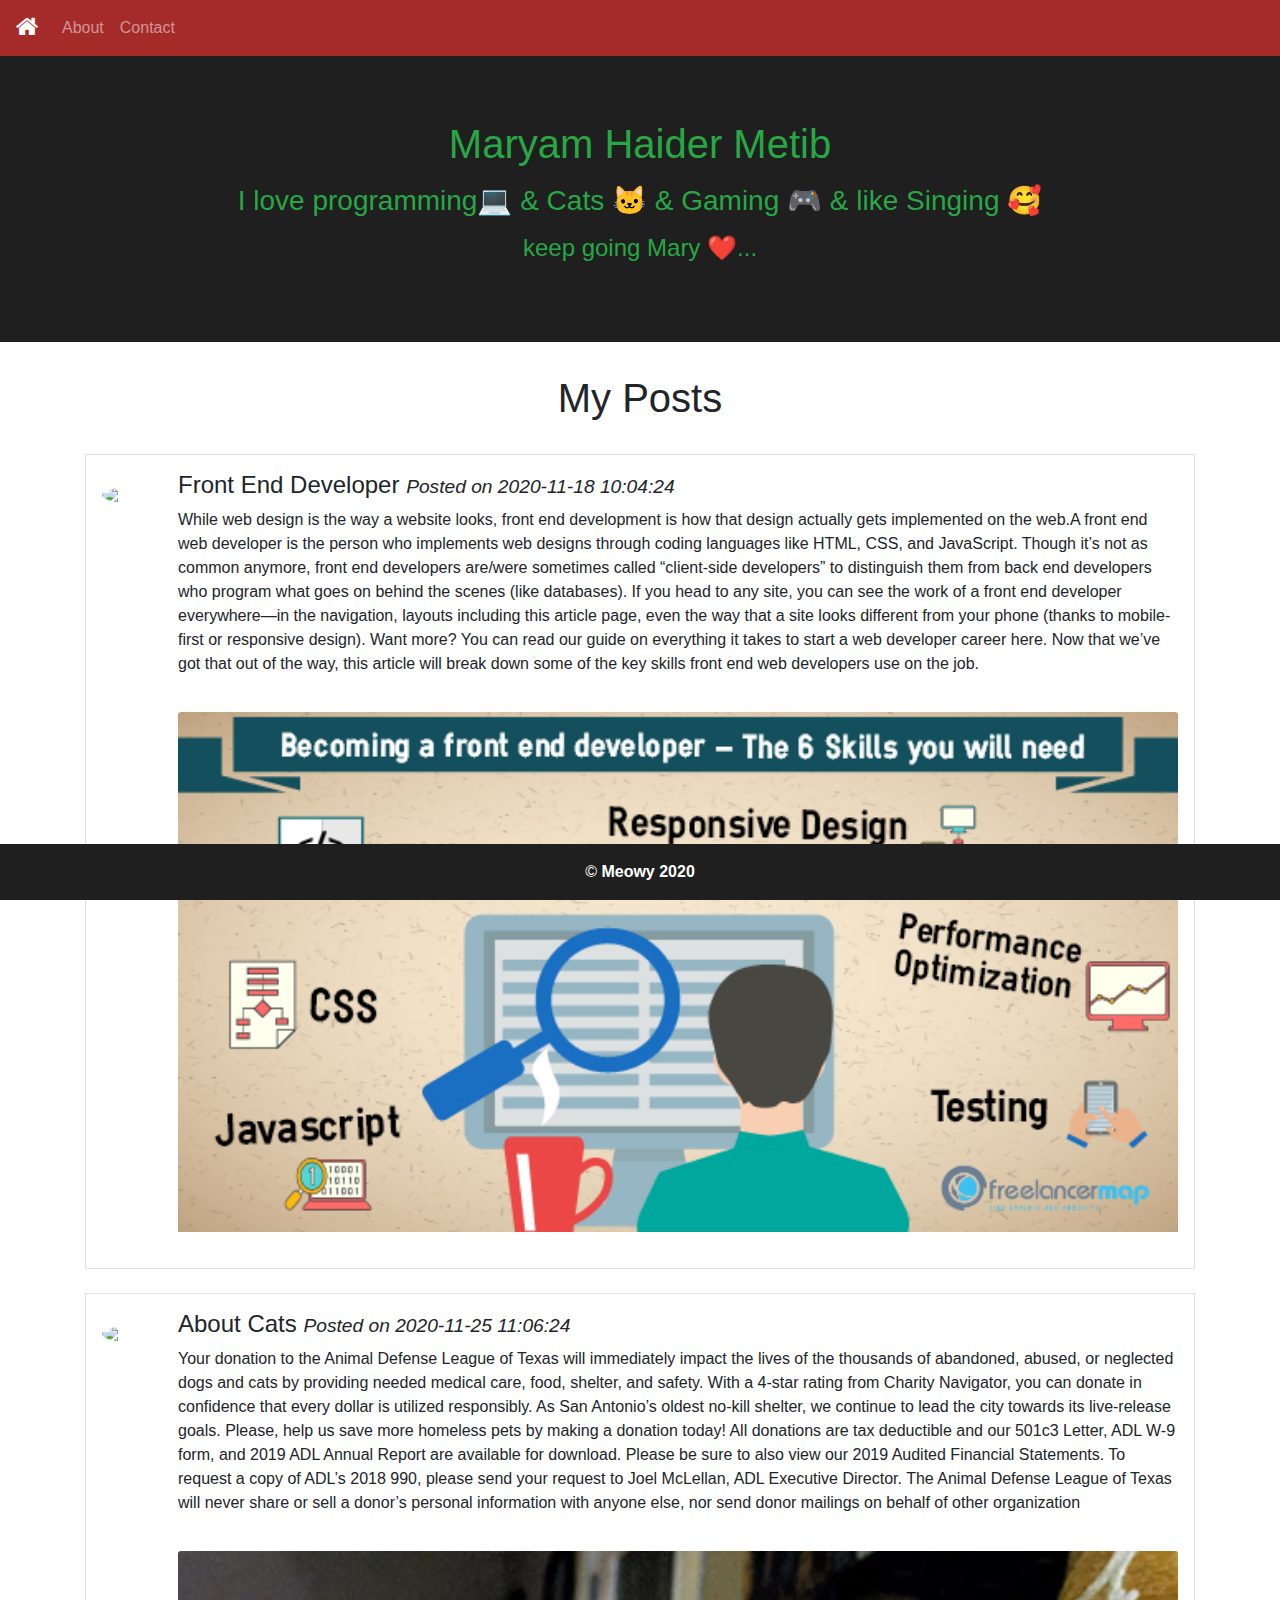
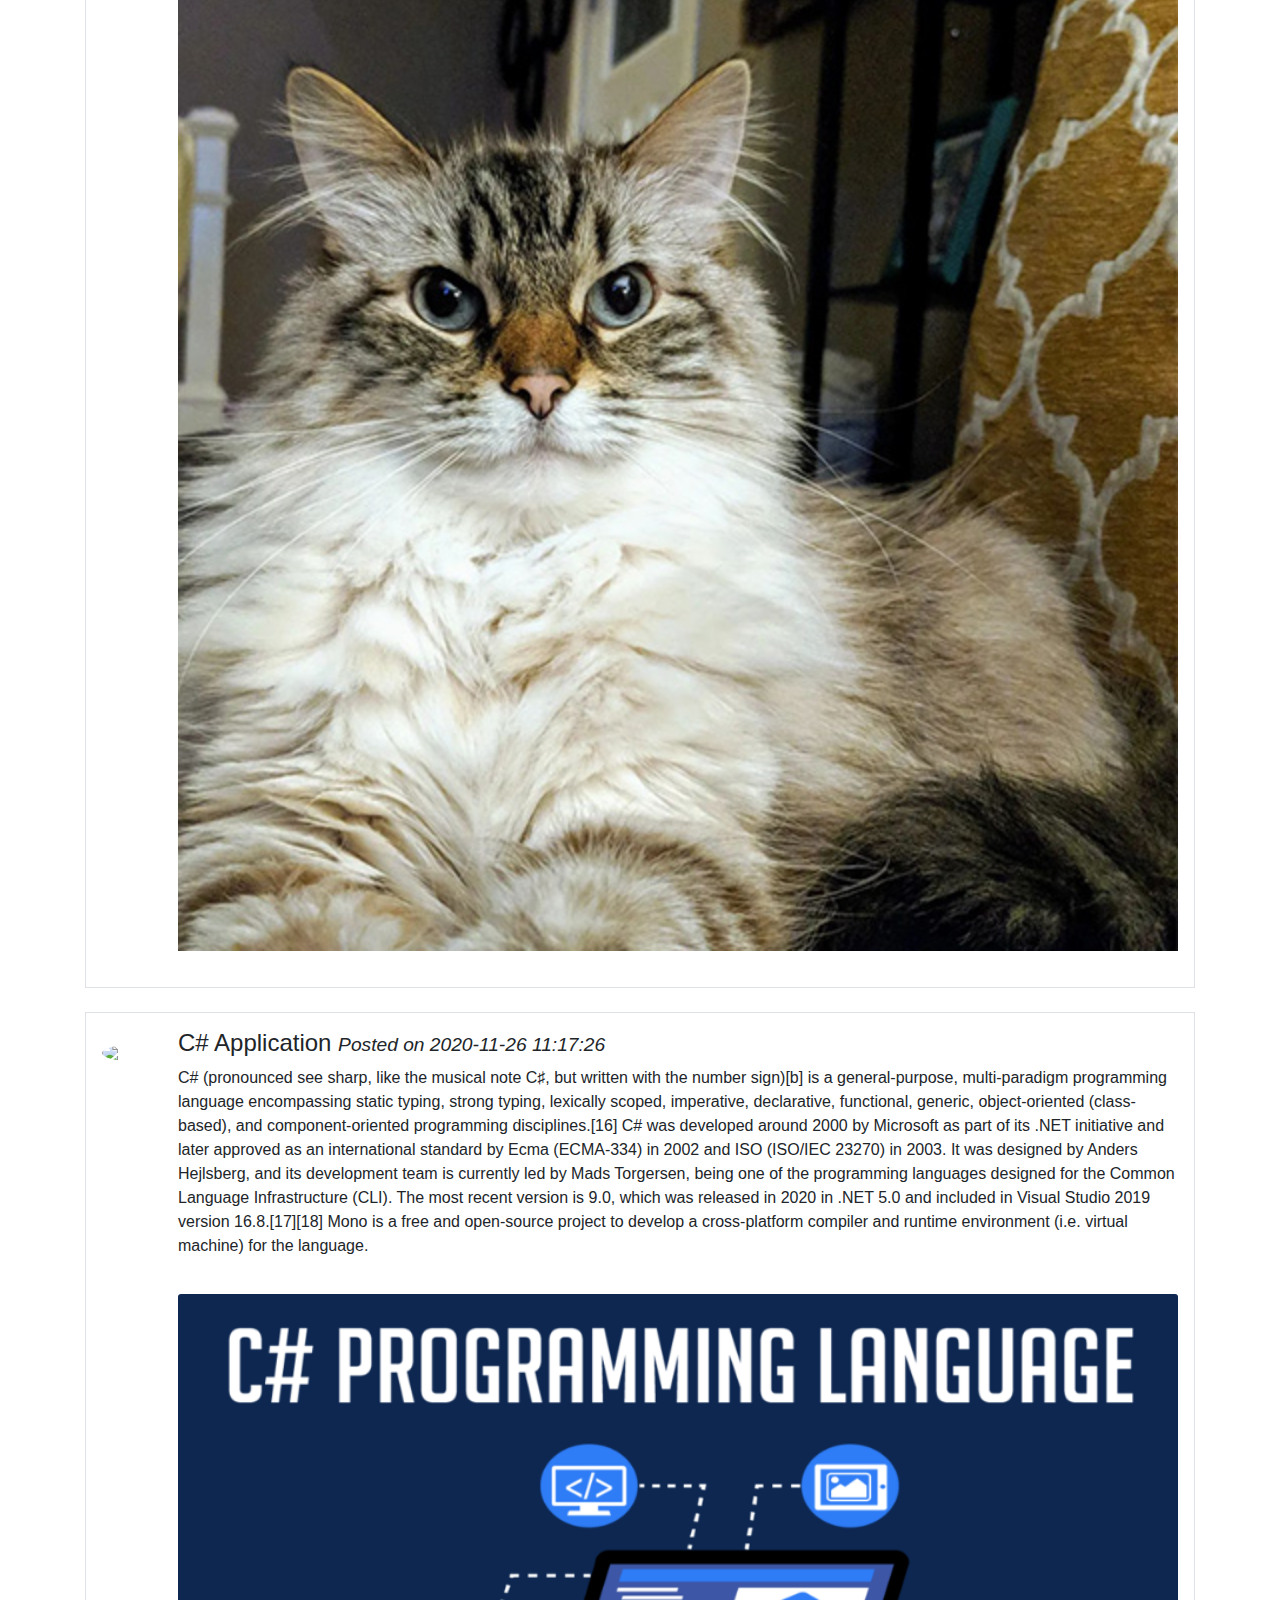
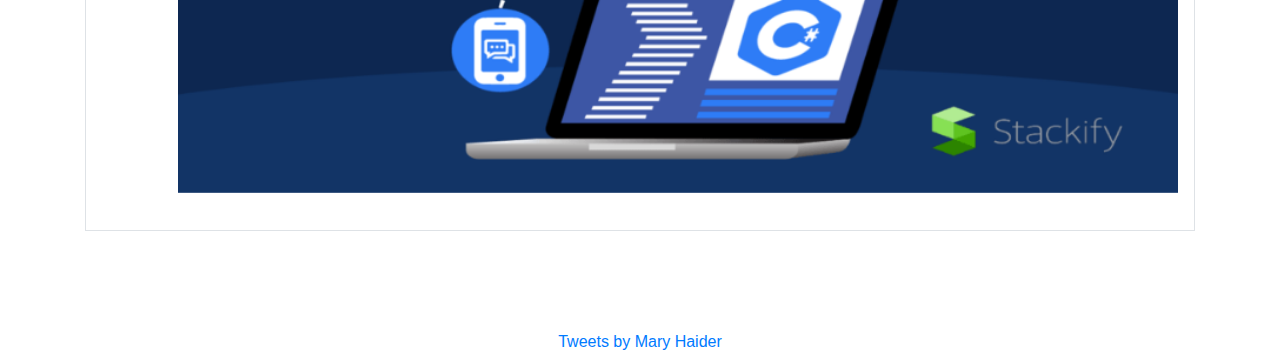
==== index.html @ 6b50a97c "change design for all pages." ====
<!DOCTYPE html>
<html lang="en">
<head>
  <style>
    footer{
      left: 0;
      bottom: 0;
      width: 100%;
      background-color: #1f1f1f;
      color: white;
      text-align: center;
      position: fixed;
    }

    .marginbottom{
      margin-bottom: 75px ;
    }
  </style>

<meta charset="utf-8">
<meta name="viewport" content="width=device-width, initial-scale=1">
<link rel="stylesheet" href="https://maxcdn.bootstrapcdn.com/bootstrap/4.5.2/css/bootstrap.min.css">
<link rel="stylesheet" href="https://cdnjs.cloudflare.com/ajax/libs/font-awesome/4.7.0/css/font-awesome.min.css">
<link rel="stylesheet" href="assets/css/style.css">
<script src="https://ajax.googleapis.com/ajax/libs/jquery/3.5.1/jquery.min.js"></script>
<script src="https://cdnjs.cloudflare.com/ajax/libs/popper.js/1.16.0/umd/popper.min.js"></script>
<script src="https://maxcdn.bootstrapcdn.com/bootstrap/4.5.2/js/bootstrap.min.js"></script>
    
</head>
<body>  
  <nav style="background:brown;" class="navbar navbar-expand-sm navbar-dark sticky-top">
    <a class="navbar-brand" href="index.html"><i class="fa fa-home" style="font-size:24px"></i></a>
    <button class="navbar-toggler" type="button" data-toggle="collapse" data-target="#collapsibleNavbar">
      <span class="navbar-toggler-icon"></span>
    </button>
    <div class="collapse navbar-collapse" id="collapsibleNavbar">
      <ul class="navbar-nav">
        <li class="nav-item">
          <a class="nav-link" href="about.html">About</a>
        </li>
        <li class="nav-item">
          <a class="nav-link" href="contact.html">Contact</a>
        </li>
      </ul>
    </div>
  </nav>
  
  <div class="jumbotron text-center jumbotron-fluid" style="background:#1f1f1f;margin-top: 0px;"  >
      <div class=" text-success">
      <div class="container">
        <h1>Maryam Haider Metib</h1>
        <p><h3>I love programming💻 & Cats 🐱 & Gaming 🎮 & like Singing 🥰</h3></p>
        <p><h4>keep going Mary ❤...</h4></p>
      </div>
    </div>
  </div>

  <h1 class="text-center">My Posts</h1><br>

  <div class="container marginbottom">
    <div class="media border p-3">
      <img src="https://www.w3schools.com/bootstrap4/img_avatar6.png" class="mr-3 mt-3 rounded-circle" style="width:60px;">
      <div class="media-body">
          <h4>Front End Developer <small><i>Posted on 2020-11-18 10:04:24</i></small></h4>
          <p>While web design is the way a website looks, front end development is how that design actually gets implemented on the web.A front end web developer is the person who implements web designs through coding languages like HTML, CSS, and JavaScript. Though it’s not as common anymore, front end developers are/were sometimes called “client-side developers” to distinguish them from back end developers who program what goes on behind the scenes (like databases). If you head to any site, you can see the work of a front end developer everywhere—in the navigation, layouts including this article page, even the way that a site looks different from your phone (thanks to mobile-first or responsive design). Want more? You can read our guide on everything it takes to start a web developer career here.

            Now that we’ve got that out of the way, this article will break down some of the key skills front end web developers use on the job. </p> 
          <img class="card-img-top" src="2.jpg" alt="Card image" style="width:100%">
      </div>
    </div>
    <br>
    <div class="media border p-3">
      <img src="https://www.w3schools.com/bootstrap4/img_avatar6.png" class="mr-3 mt-3 rounded-circle" style="width:60px;">
      <div class="media-body">
          <h4>About Cats <small><i>Posted on 2020-11-25 11:06:24</i></small></h4>
          <p>Your donation to the Animal Defense League of Texas will immediately impact the lives of the thousands of abandoned, abused, or neglected dogs and cats by providing needed medical care, food, shelter, and safety. With a 4-star rating from Charity Navigator, you can donate in confidence that every dollar is utilized responsibly. As San Antonio’s oldest no-kill shelter, we continue to lead the city towards its live-release goals. Please, help us save more homeless pets by making a donation today!

            All donations are tax deductible and our 501c3 Letter, ADL W-9 form, and 2019 ADL Annual Report are available for download. Please be sure to also view our 2019 Audited Financial Statements. To request a copy of ADL’s 2018 990, please send your request to Joel McLellan, ADL Executive Director.
            
            The Animal Defense League of Texas will never share or sell a donor’s personal information with anyone else, nor send donor mailings on behalf of other organization</p> 
          <img class="card-img-top" src="1.jpg" alt="Card image" style="width:100%">
      </div>
    </div>
    <br>
    <div class="media border p-3">
      <img src="https://www.w3schools.com/bootstrap4/img_avatar6.png" class="mr-3 mt-3 rounded-circle" style="width:60px;">
      <div class="media-body">
          <h4>C# Application <small><i>Posted on 2020-11-26 11:17:26</i></small></h4>
          <p>C# (pronounced see sharp, like the musical note C♯, but written with the number sign)[b] is a general-purpose, multi-paradigm programming language encompassing static typing, strong typing, lexically scoped, imperative, declarative, functional, generic, object-oriented (class-based), and component-oriented programming disciplines.[16]

            C# was developed around 2000 by Microsoft as part of its .NET initiative and later approved as an international standard by Ecma (ECMA-334) in 2002 and ISO (ISO/IEC 23270) in 2003. It was designed by Anders Hejlsberg, and its development team is currently led by Mads Torgersen, being one of the programming languages designed for the Common Language Infrastructure (CLI). The most recent version is 9.0, which was released in 2020 in .NET 5.0 and included in Visual Studio 2019 version 16.8.[17][18]
            
            Mono is a free and open-source project to develop a cross-platform compiler and runtime environment (i.e. virtual machine) for the language.</p> 
          <img class="card-img-top" src="4.jpg" alt="Card image" style="width:100%">
      </div>
    </div>
    <br>
  </div>


  <div class="container text-center">
    <a class="twitter-timeline" data-width="500" href="https://twitter.com/Maryam Haider Metib?ref_src=twsrc%5Etfw">Tweets by Mary Haider</a>
     <script async src="https://platform.twitter.com/widgets.js" charset="utf-8"></script>
  </div>





  <footer class="footer mt-auto py-3">
    <div class="container">
      <span>&copy; <b>Meowy 2020</b></span>
    </div>
  </footer>
</body>
</html>
---- assets/css/style.css ----
footer{
  left: 0;
  bottom: 0;
  width: 100%;
  background-color: #1f1f1f;
  color: white;
  text-align: center;
  position: fixed;
}

img{
  margin-top:20px;
  margin-bottom: 20px;
}

.footer-height{
  padding-bottom: 3rem;
}

.about{
  margin-top:20px;
}
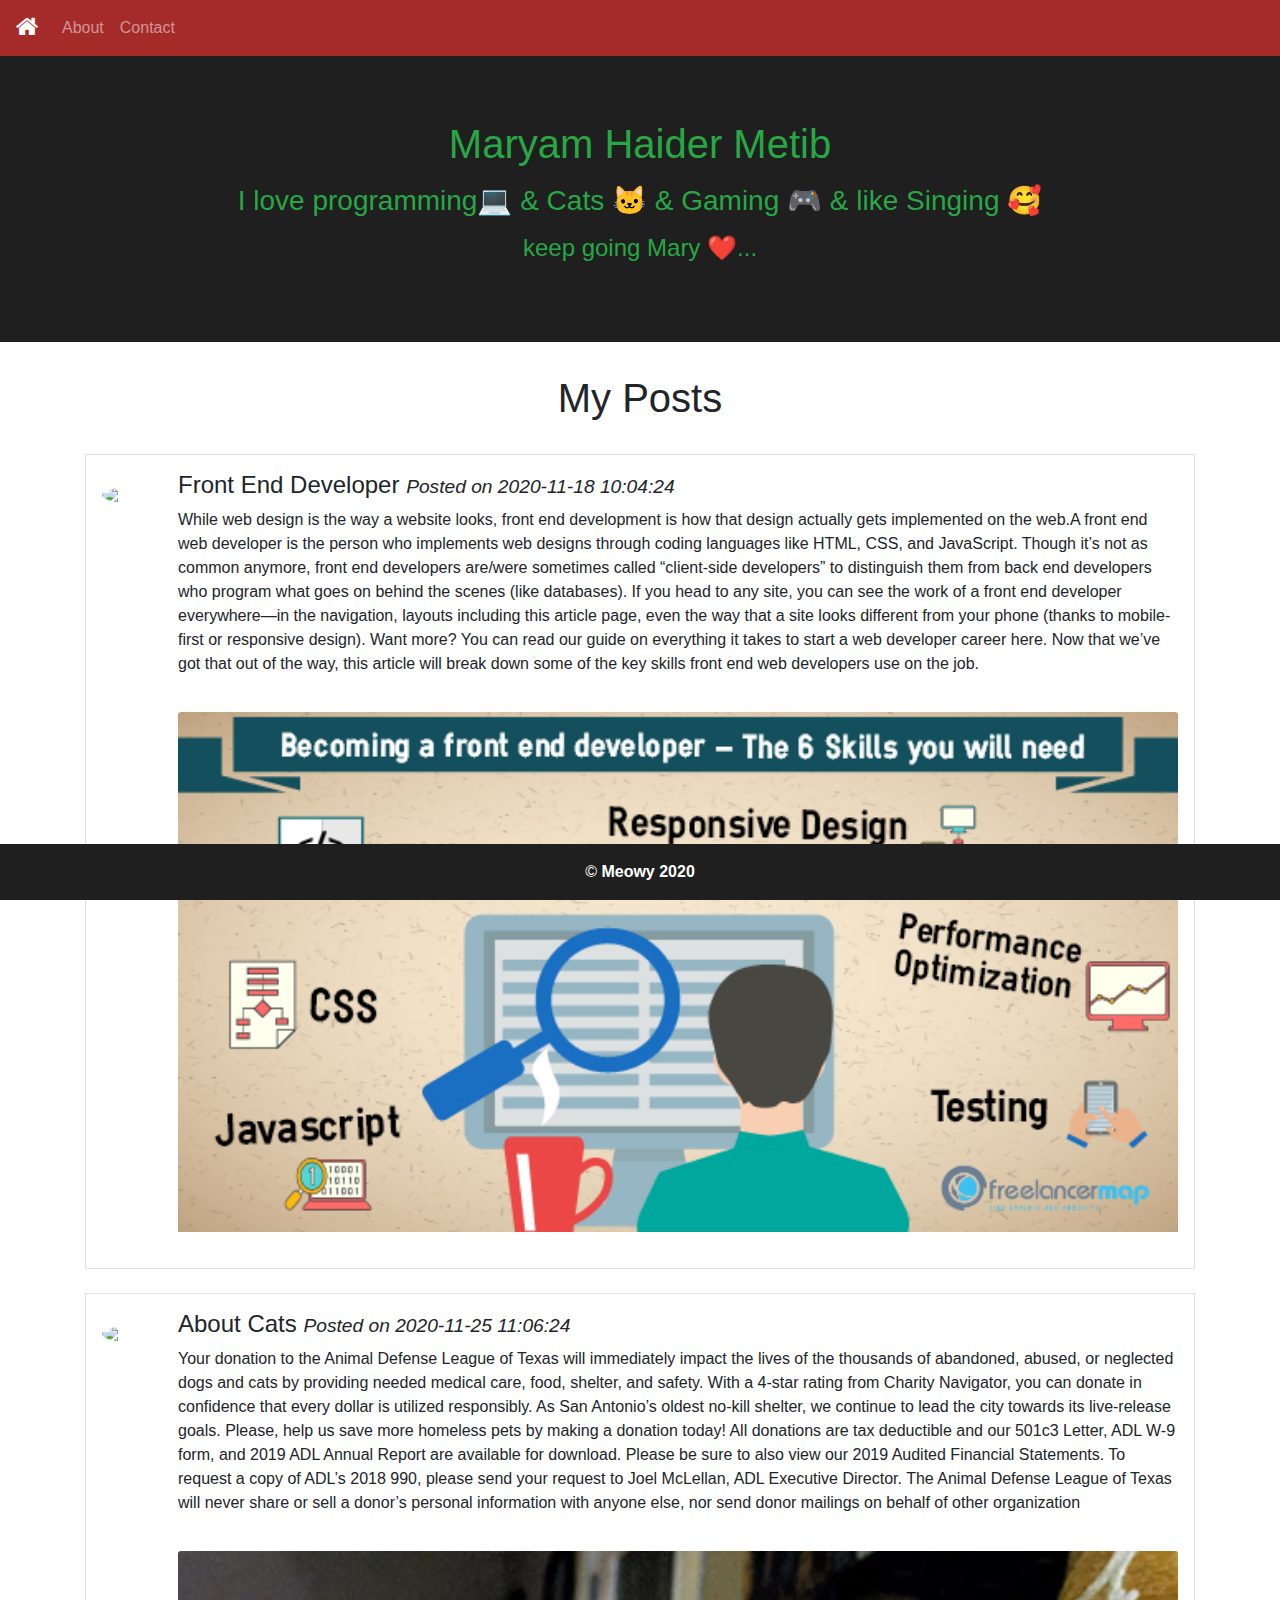
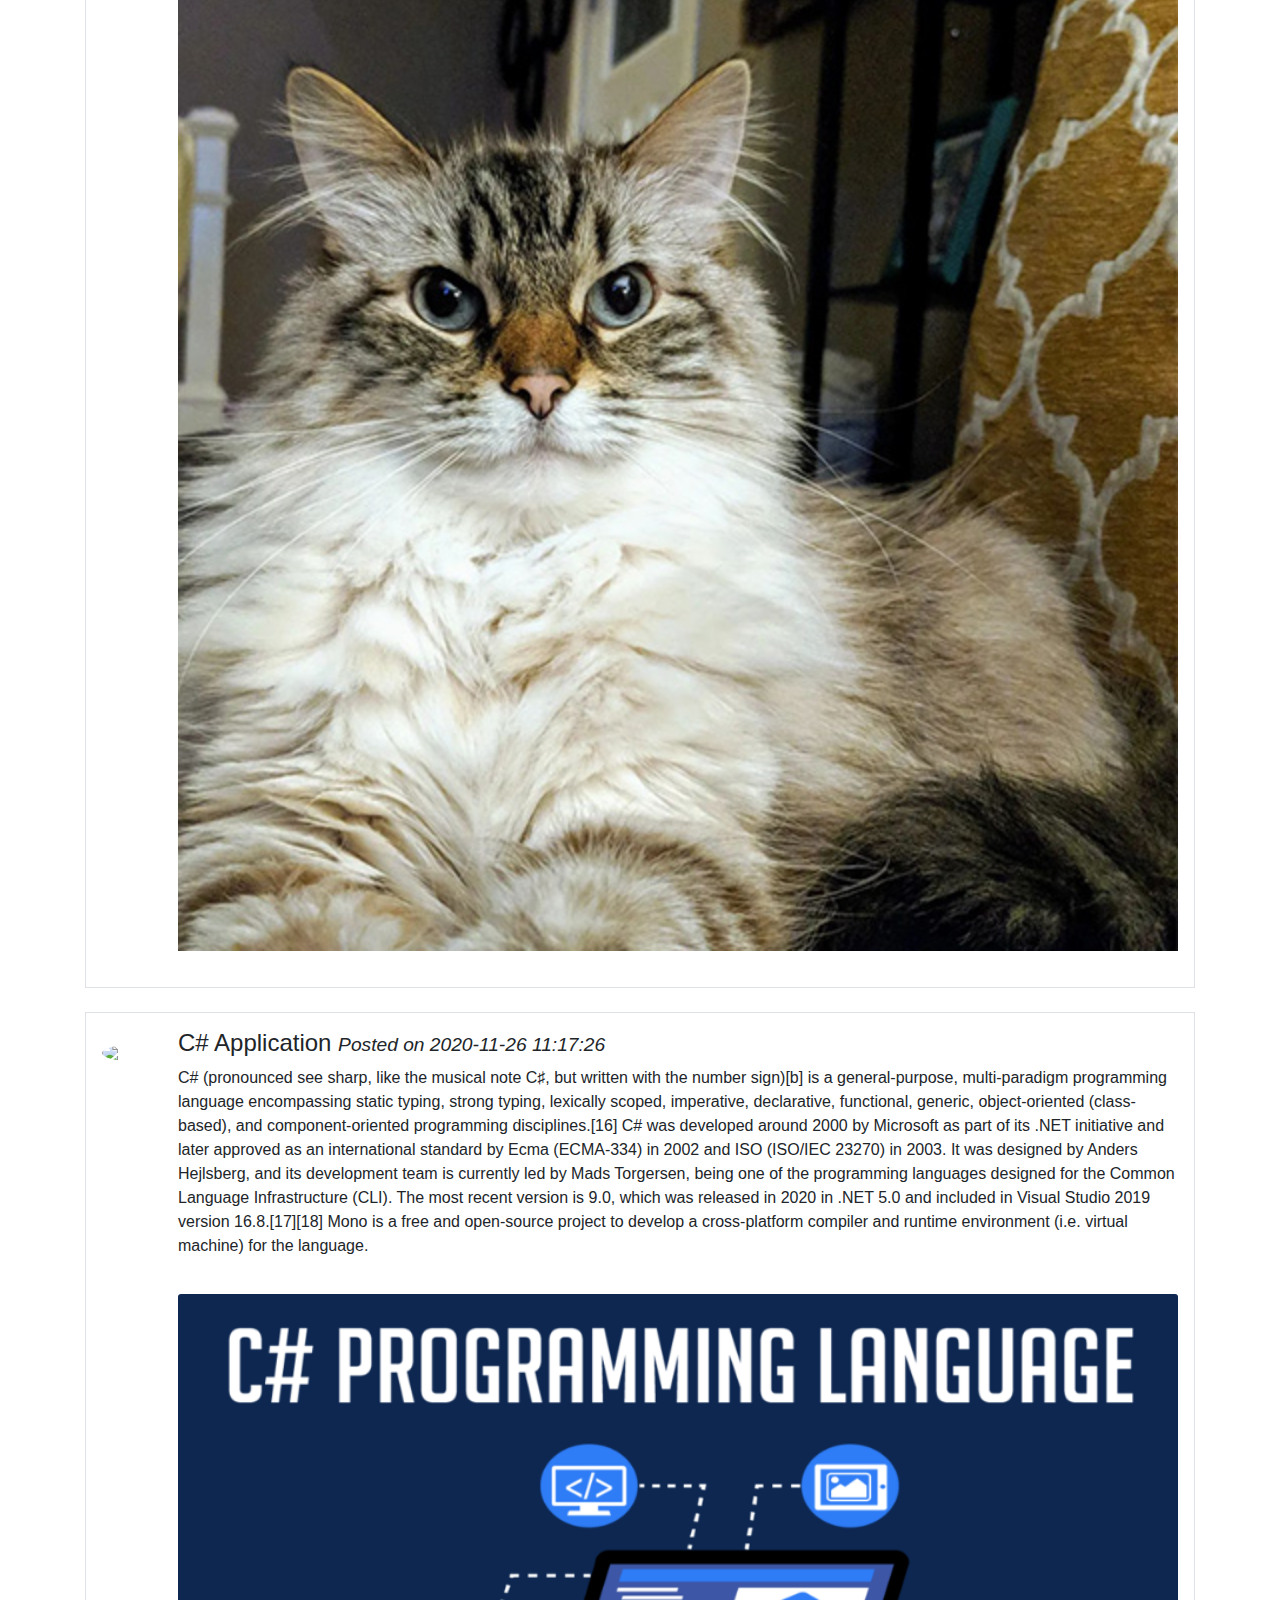
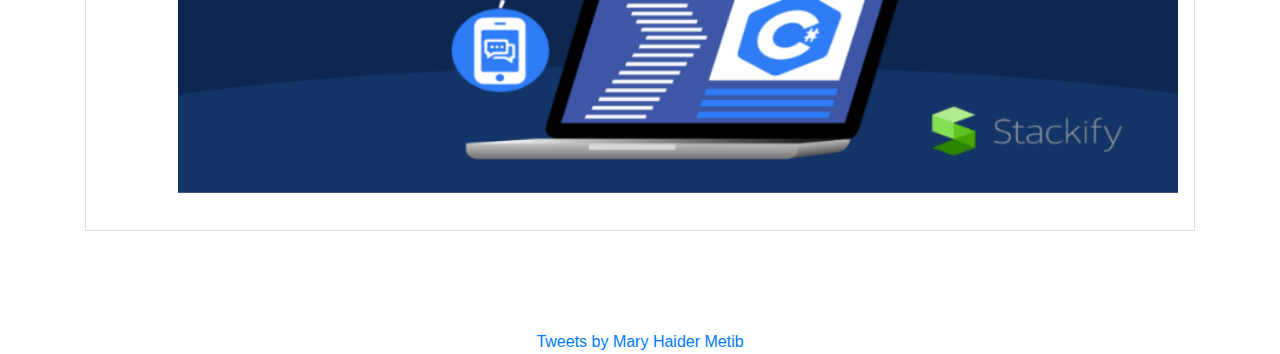
==== commit 761c2ddd: "contact chang" ====
--- a/index.html
+++ b/index.html
@@ -99,7 +99,7 @@
 
 
   <div class="container text-center">
-    <a class="twitter-timeline" data-width="500" href="https://twitter.com/Maryam Haider Metib?ref_src=twsrc%5Etfw">Tweets by Mary Haider</a>
+    <a class="twitter-timeline" href="https://twitter.com/HaiderMetib?ref_src=twsrc%5Etfw">Tweets by Mary Haider Metib</a> <script async src="https://platform.twitter.com/widgets.js" charset="utf-8"></script>
      <script async src="https://platform.twitter.com/widgets.js" charset="utf-8"></script>
   </div>
 
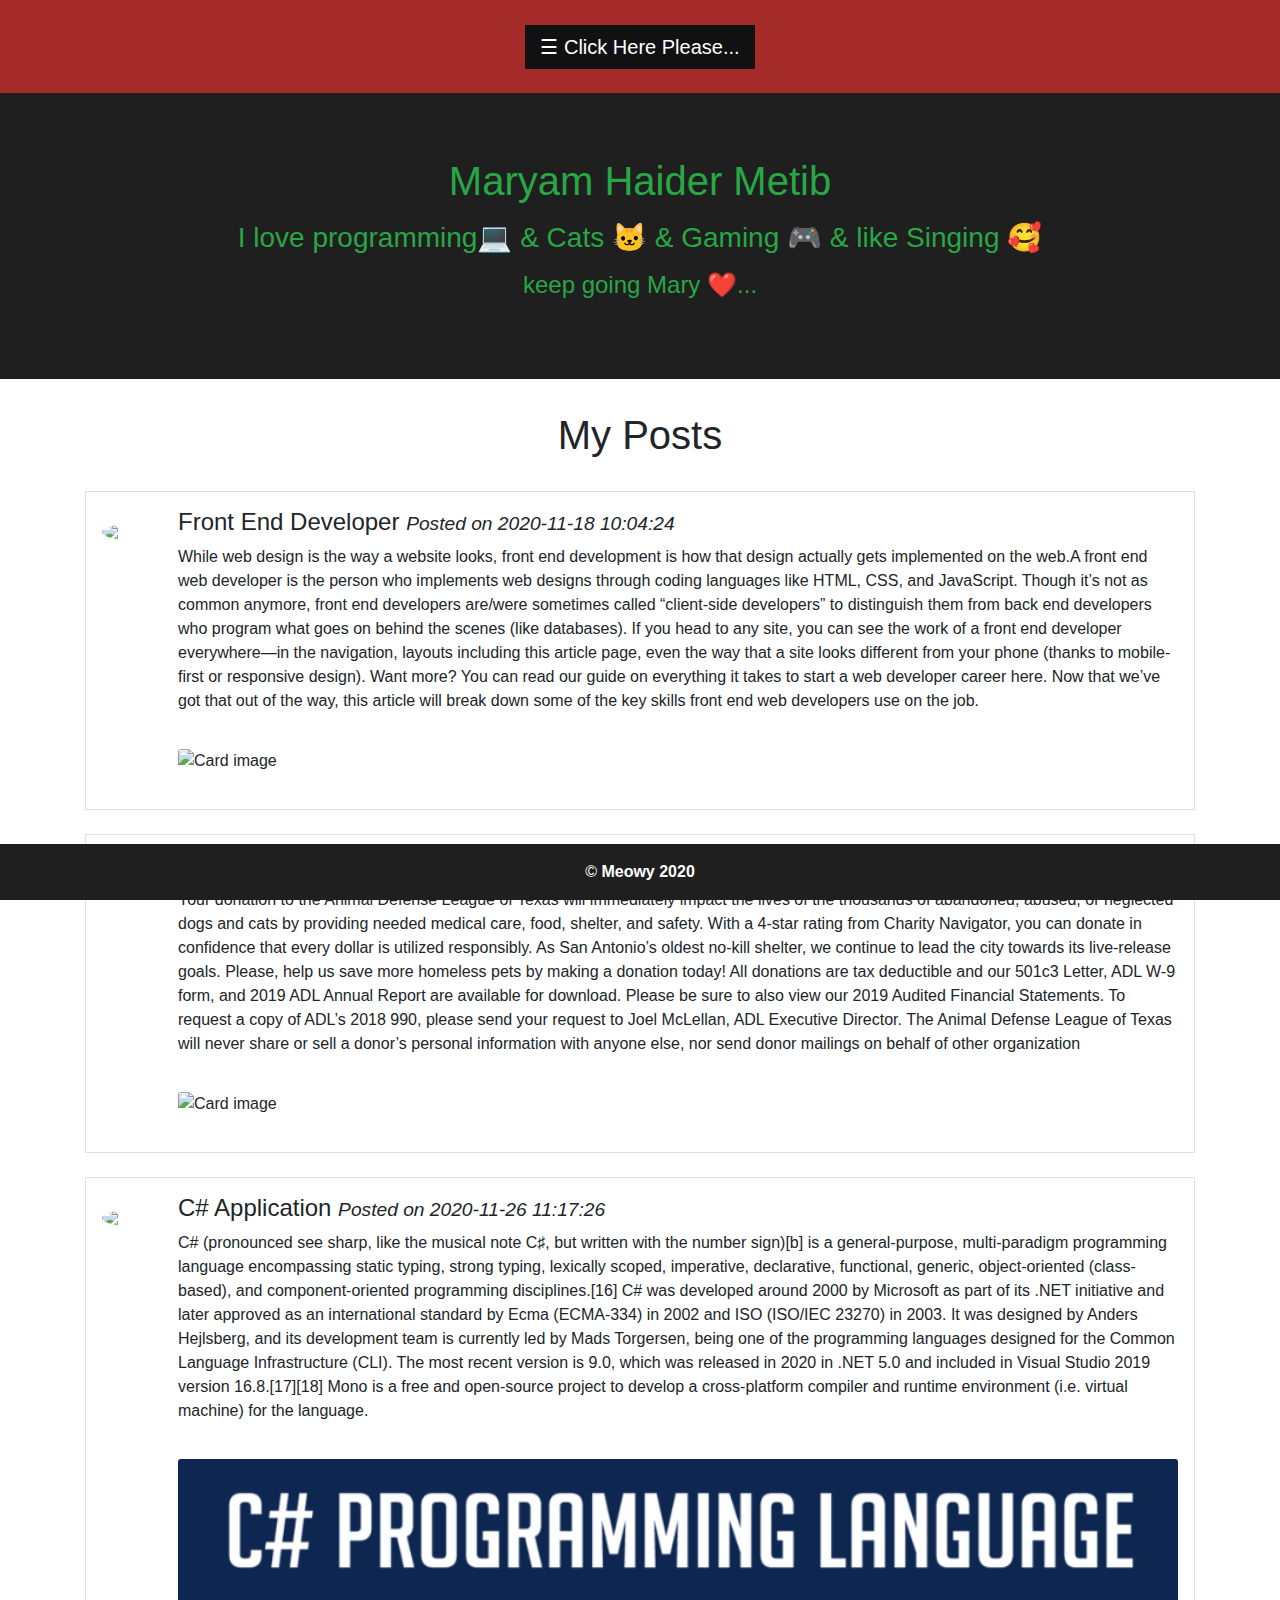
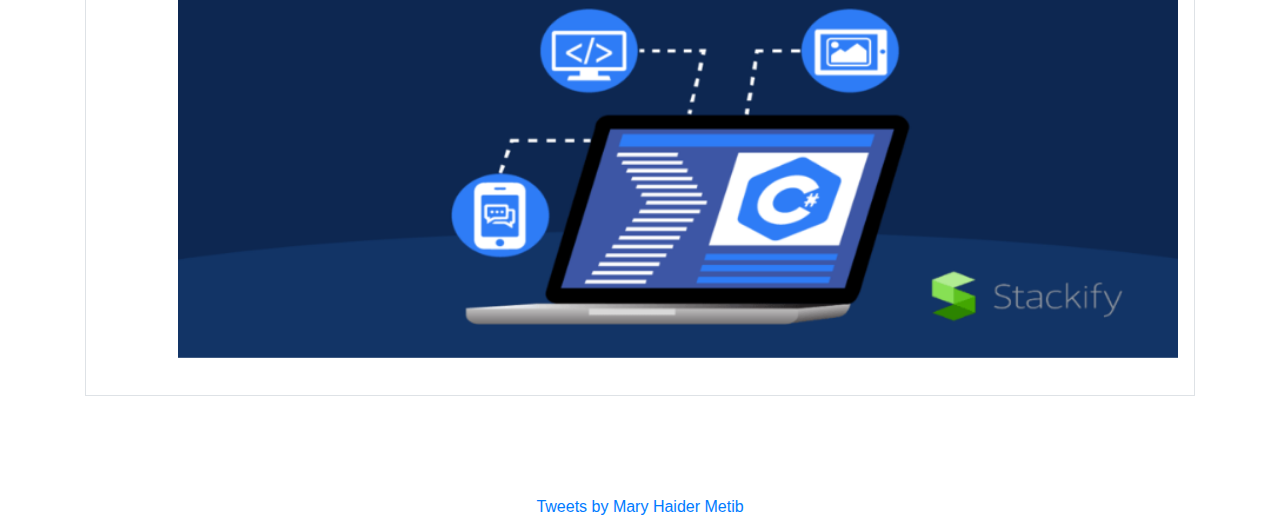
==== commit 683c836b: "change name of home page" ====
--- a/index.html
+++ b/index.html
@@ -25,25 +25,40 @@
 <script src="https://ajax.googleapis.com/ajax/libs/jquery/3.5.1/jquery.min.js"></script>
 <script src="https://cdnjs.cloudflare.com/ajax/libs/popper.js/1.16.0/umd/popper.min.js"></script>
 <script src="https://maxcdn.bootstrapcdn.com/bootstrap/4.5.2/js/bootstrap.min.js"></script>
-    
+  <link rel="stylesheet" href="nav.css">  
 </head>
 <body>  
-  <nav style="background:brown;" class="navbar navbar-expand-sm navbar-dark sticky-top">
-    <a class="navbar-brand" href="index.html"><i class="fa fa-home" style="font-size:24px"></i></a>
-    <button class="navbar-toggler" type="button" data-toggle="collapse" data-target="#collapsibleNavbar">
-      <span class="navbar-toggler-icon"></span>
-    </button>
-    <div class="collapse navbar-collapse" id="collapsibleNavbar">
-      <ul class="navbar-nav">
-        <li class="nav-item">
-          <a class="nav-link" href="about.html">About</a>
-        </li>
-        <li class="nav-item">
-          <a class="nav-link" href="contact.html">Contact</a>
-        </li>
-      </ul>
-    </div>
-  </nav>
+    <div id="mySidebar" class="sidebar">
+        <a href="javascript:void(0)" class="closebtn" onclick="closeNav()">×</a>
+        <a href="contact.html">Contact</a>
+        <a href="about.html">About</a>
+        <a href="login.html">Login</a>
+      </div>
+      
+      <div id="main" style="background-color:brown;">
+          
+        <h1 class="text-center"><button class="openbtn" onclick="openNav()">☰ Click Here Please... </button>   </h1>  
+        
+      </div>
+      
+      <script>
+      function openNav() {
+        document.getElementById("mySidebar").style.width = "250px";
+        document.getElementById("main").style.marginLeft = "250px";
+      }
+      
+      function closeNav() {
+        document.getElementById("mySidebar").style.width = "0";
+        document.getElementById("main").style.marginLeft= "0";
+      }
+      </script>
+
+
+
+
+
+
+
   
   <div class="jumbotron text-center jumbotron-fluid" style="background:#1f1f1f;margin-top: 0px;"  >
       <div class=" text-success">
@@ -65,7 +80,7 @@
           <p>While web design is the way a website looks, front end development is how that design actually gets implemented on the web.A front end web developer is the person who implements web designs through coding languages like HTML, CSS, and JavaScript. Though it’s not as common anymore, front end developers are/were sometimes called “client-side developers” to distinguish them from back end developers who program what goes on behind the scenes (like databases). If you head to any site, you can see the work of a front end developer everywhere—in the navigation, layouts including this article page, even the way that a site looks different from your phone (thanks to mobile-first or responsive design). Want more? You can read our guide on everything it takes to start a web developer career here.
 
             Now that we’ve got that out of the way, this article will break down some of the key skills front end web developers use on the job. </p> 
-          <img class="card-img-top" src="2.jpg" alt="Card image" style="width:100%">
+          <img class="card-img-top" src="images/.jpg" alt="Card image" style="width:100%">
       </div>
     </div>
     <br>
@@ -78,7 +93,7 @@
             All donations are tax deductible and our 501c3 Letter, ADL W-9 form, and 2019 ADL Annual Report are available for download. Please be sure to also view our 2019 Audited Financial Statements. To request a copy of ADL’s 2018 990, please send your request to Joel McLellan, ADL Executive Director.
             
             The Animal Defense League of Texas will never share or sell a donor’s personal information with anyone else, nor send donor mailings on behalf of other organization</p> 
-          <img class="card-img-top" src="1.jpg" alt="Card image" style="width:100%">
+          <img class="card-img-top" src="images/.jpg" alt="Card image" style="width:100%">
       </div>
     </div>
     <br>
@@ -91,7 +106,7 @@
             C# was developed around 2000 by Microsoft as part of its .NET initiative and later approved as an international standard by Ecma (ECMA-334) in 2002 and ISO (ISO/IEC 23270) in 2003. It was designed by Anders Hejlsberg, and its development team is currently led by Mads Torgersen, being one of the programming languages designed for the Common Language Infrastructure (CLI). The most recent version is 9.0, which was released in 2020 in .NET 5.0 and included in Visual Studio 2019 version 16.8.[17][18]
             
             Mono is a free and open-source project to develop a cross-platform compiler and runtime environment (i.e. virtual machine) for the language.</p> 
-          <img class="card-img-top" src="4.jpg" alt="Card image" style="width:100%">
+          <img class="card-img-top" src="images/4.jpg" alt="Card image" style="width:100%">
       </div>
     </div>
     <br>
--- a/nav.css
+++ b/nav.css
@@ -0,0 +1,58 @@
+.sidebar {
+    height: 100%;
+    width: 0;
+    position: fixed;
+    z-index: 1;
+    top: 0;
+    left: 0;
+    background-color: #111;
+    overflow-x: hidden;
+    transition: 0.5s;
+    padding-top: 60px;
+  }
+  
+  .sidebar a {
+    padding: 8px 8px 8px 32px;
+    text-decoration: none;
+    font-size: 25px;
+    color: #818181;
+    display: block;
+    transition: 0.3s;
+  }
+  
+  .sidebar a:hover {
+    color: #f1f1f1;
+  }
+  
+  .sidebar .closebtn {
+    position: absolute;
+    top: 0;
+    right: 25px;
+    font-size: 36px;
+    margin-left: 50px;
+  }
+  
+  .openbtn {
+    font-size: 20px;
+    cursor: pointer;
+    background-color: #111;
+    color: white;
+    padding: 10px 15px;
+    border: none;
+  }
+  
+  .openbtn:hover {
+    background-color: #444;
+  }
+  
+  #main {
+    transition: margin-left .5s;
+    padding: 16px;
+  }
+  
+  /* On smaller screens, where height is less than 450px, change the style of the sidenav (less padding and a smaller font size) */
+  @media screen and (max-height: 450px) {
+    .sidebar {padding-top: 15px;}
+    .sidebar a {font-size: 18px;}
+  }
+  </style>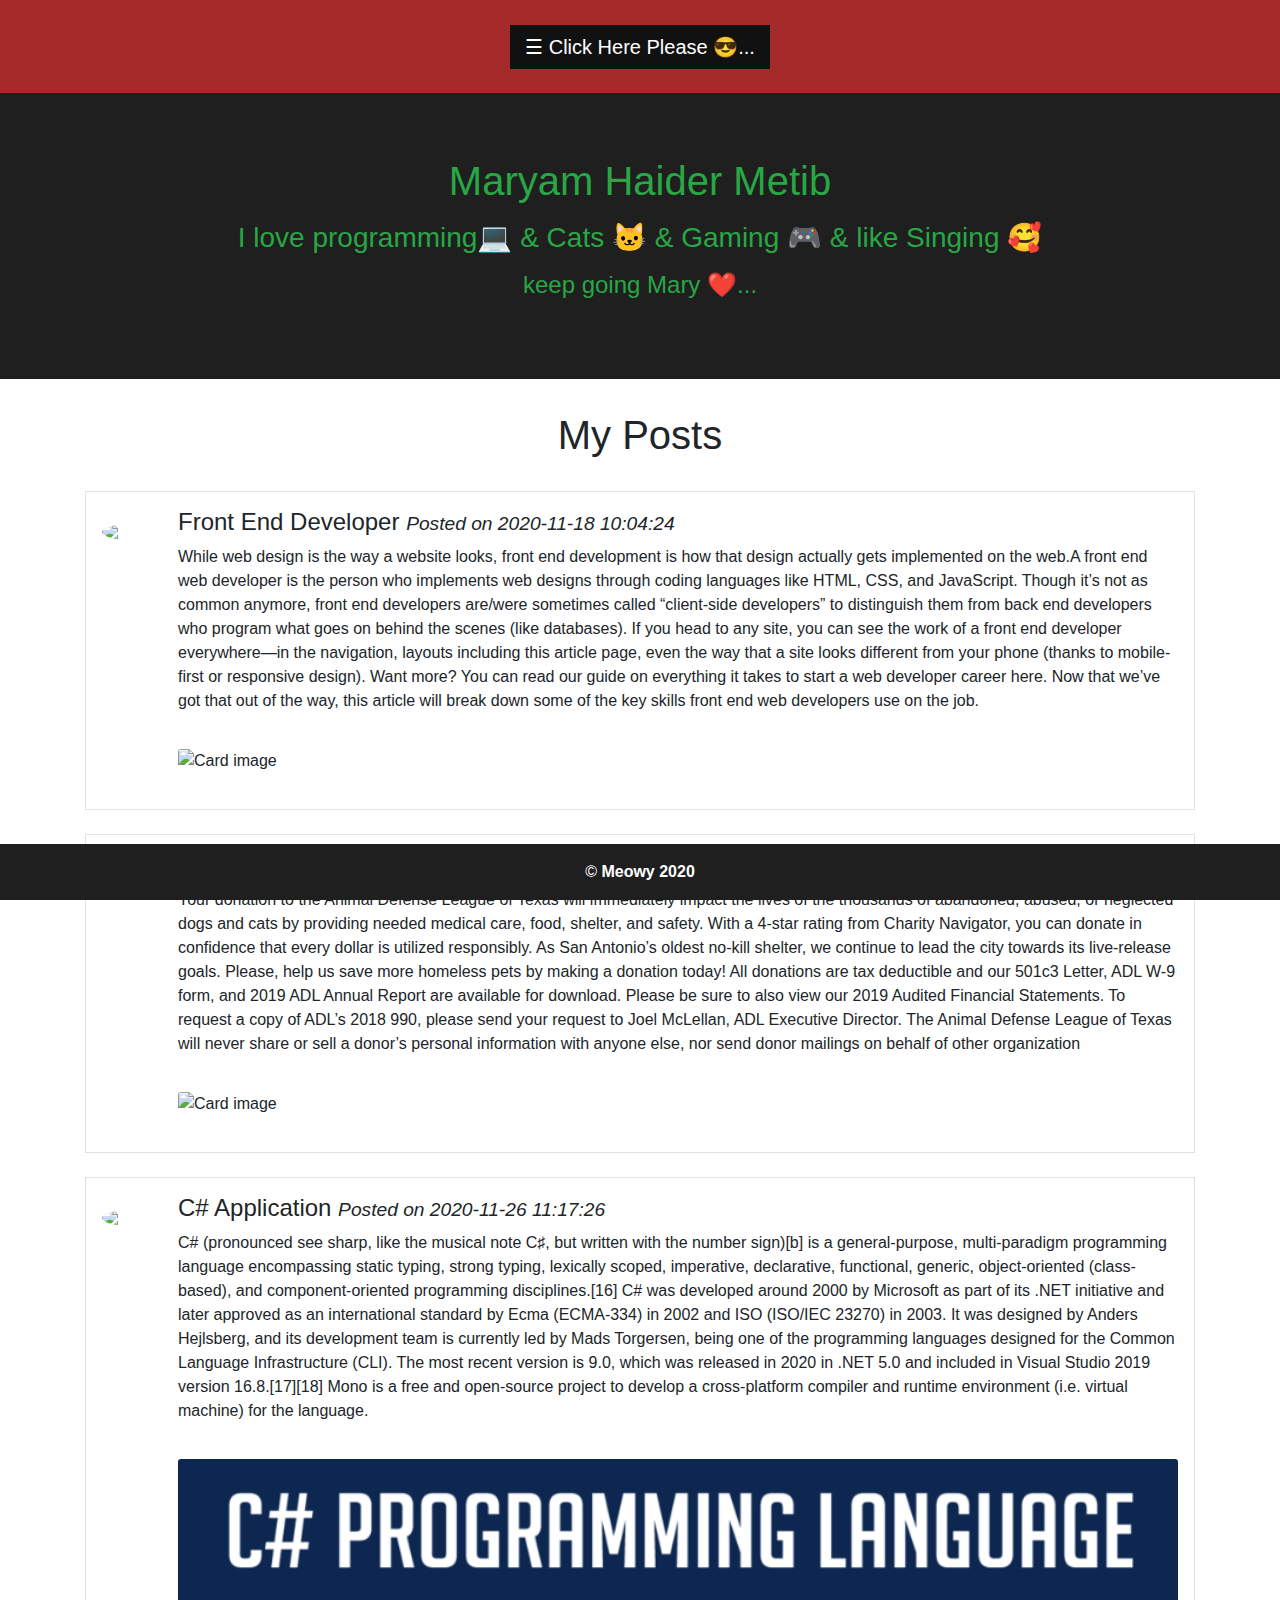
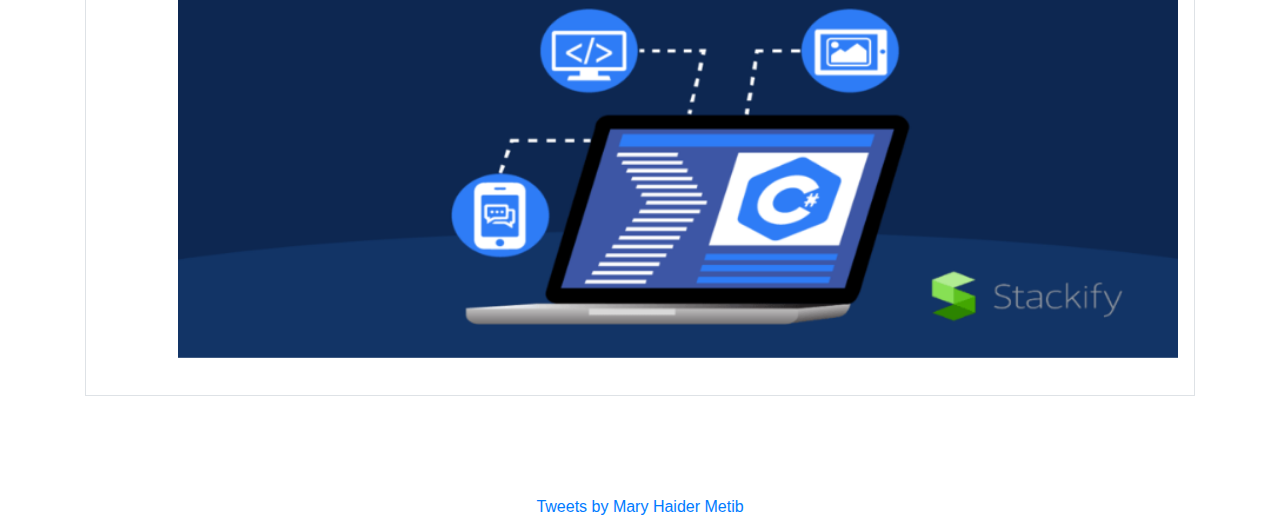
==== commit 1b0894db: "add primary page" ====
--- a/index.html
+++ b/index.html
@@ -37,7 +37,7 @@
       
       <div id="main" style="background-color:brown;">
           
-        <h1 class="text-center"><button class="openbtn" onclick="openNav()">☰ Click Here Please... </button>   </h1>  
+        <h1 class="text-center"><button class="openbtn" onclick="openNav()">☰ Click Here Please 😎... </button>   </h1>  
         
       </div>
       
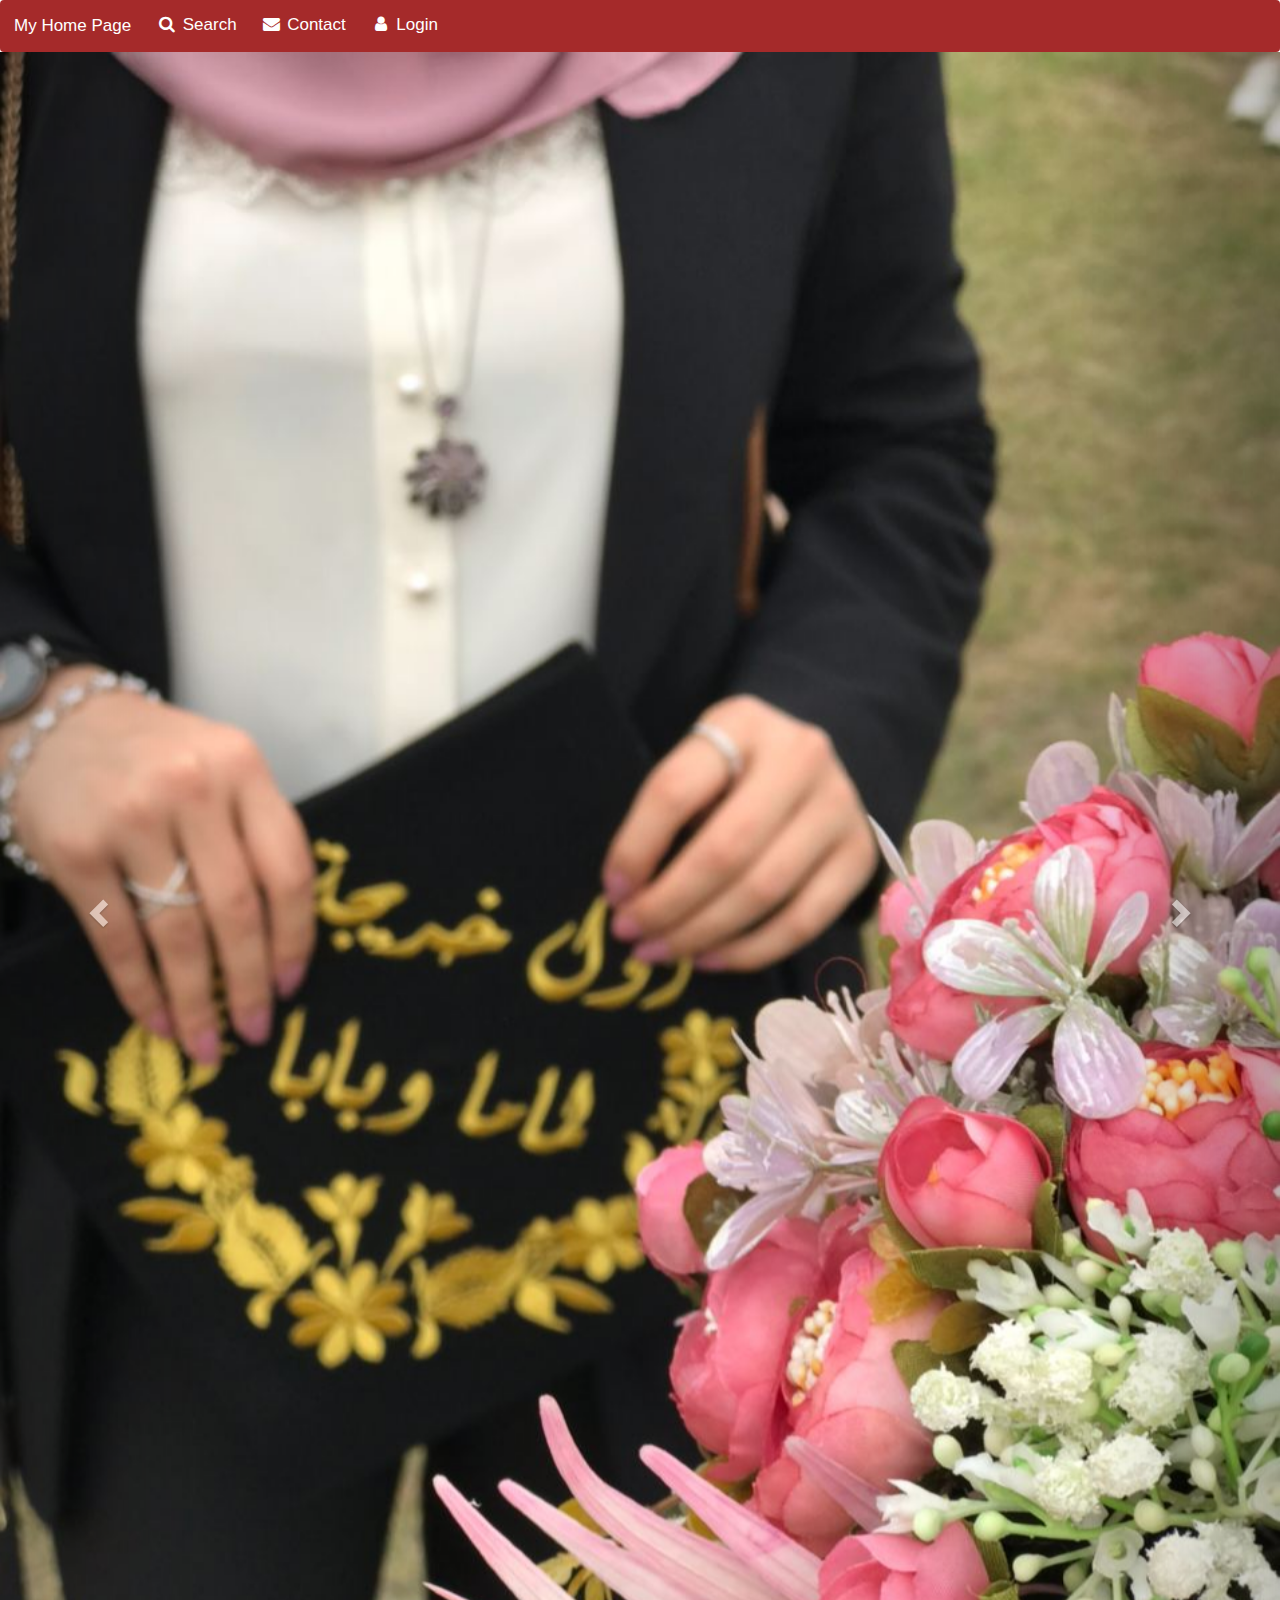
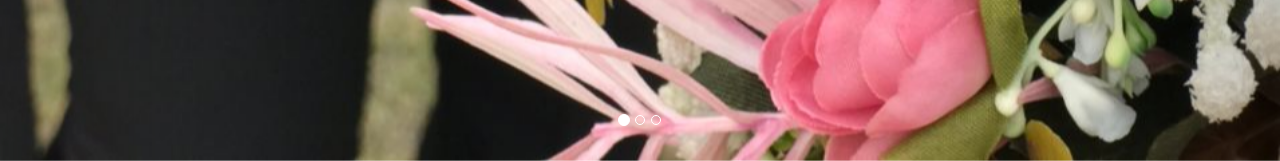
==== commit 47490e7d: "changes pages name" ====
--- a/index.html
+++ b/index.html
@@ -1,131 +1,99 @@
 <!DOCTYPE html>
 <html lang="en">
 <head>
-  <style>
-    footer{
-      left: 0;
-      bottom: 0;
-      width: 100%;
-      background-color: #1f1f1f;
-      color: white;
-      text-align: center;
-      position: fixed;
-    }
+    <meta charset="UTF-8">
+    <meta name="viewport" content="width=device-width, initial-scale=1.0">
+    <title>Primary Page For Me</title>
+    
+    
+<link rel="stylesheet" href="https://maxcdn.bootstrapcdn.com/bootstrap/3.4.1/css/bootstrap.min.css">
 
-    .marginbottom{
-      margin-bottom: 75px ;
-    }
-  </style>
+  <script src="https://ajax.googleapis.com/ajax/libs/jquery/3.5.1/jquery.min.js"></script>
+  <script src="https://maxcdn.bootstrapcdn.com/bootstrap/3.4.1/js/bootstrap.min.js"></script>
 
-<meta charset="utf-8">
-<meta name="viewport" content="width=device-width, initial-scale=1">
-<link rel="stylesheet" href="https://maxcdn.bootstrapcdn.com/bootstrap/4.5.2/css/bootstrap.min.css">
-<link rel="stylesheet" href="https://cdnjs.cloudflare.com/ajax/libs/font-awesome/4.7.0/css/font-awesome.min.css">
-<link rel="stylesheet" href="assets/css/style.css">
-<script src="https://ajax.googleapis.com/ajax/libs/jquery/3.5.1/jquery.min.js"></script>
-<script src="https://cdnjs.cloudflare.com/ajax/libs/popper.js/1.16.0/umd/popper.min.js"></script>
-<script src="https://maxcdn.bootstrapcdn.com/bootstrap/4.5.2/js/bootstrap.min.js"></script>
-  <link rel="stylesheet" href="nav.css">  
-</head>
-<body>  
-    <div id="mySidebar" class="sidebar">
-        <a href="javascript:void(0)" class="closebtn" onclick="closeNav()">×</a>
-        <a href="contact.html">Contact</a>
-        <a href="about.html">About</a>
-        <a href="login.html">Login</a>
-      </div>
-      
-      <div id="main" style="background-color:brown;">
-          
-        <h1 class="text-center"><button class="openbtn" onclick="openNav()">☰ Click Here Please 😎... </button>   </h1>  
-        
-      </div>
-      
-      <script>
-      function openNav() {
-        document.getElementById("mySidebar").style.width = "250px";
-        document.getElementById("main").style.marginLeft = "250px";
-      }
-      
-      function closeNav() {
-        document.getElementById("mySidebar").style.width = "0";
-        document.getElementById("main").style.marginLeft= "0";
-      }
-      </script>
+  <link rel="stylesheet" href="https://cdnjs.cloudflare.com/ajax/libs/font-awesome/4.7.0/css/font-awesome.min.css">
+ 
 
 
+  <style>
+    body {font-family: Arial, Helvetica, sans-serif;}
+    
+    .navbar {
+      width: 100%;
+      background-color:brown;
+      overflow: auto;
+    }
+    
+    .navbar a {
+      float: left;
+      padding: 12px;
+      color: white;
+      text-decoration: none;
+      font-size: 17px;
+    }
+    
+    .navbar a:hover {
+      background-color:black;
+    }
+    
+    .active {
+      background-color: white;
+    }
+    
+    @media screen and (max-width: 500px) {
+      .navbar a {
+        float: none;
+        display: block;
+      }
+    }
+    </style>
+ 
+</head>
+<body>
+ 
+    <div class="navbar" style="margin-bottom: 0;">
+   <a type="button" class="btn" style="color: white;" href="home.html">My Home Page</a>
+        <a href="#"><i class="fa fa-fw fa-search"></i> Search</a> 
+        <a href="#"><i class="fa fa-fw fa-envelope"></i> Contact</a> 
+        <a href="#"><i class="fa fa-fw fa-user"></i> Login</a>
+      </div>
+   
 
-
-
-
-
-  
-  <div class="jumbotron text-center jumbotron-fluid" style="background:#1f1f1f;margin-top: 0px;"  >
-      <div class=" text-success">
-      <div class="container">
-        <h1>Maryam Haider Metib</h1>
-        <p><h3>I love programming💻 & Cats 🐱 & Gaming 🎮 & like Singing 🥰</h3></p>
-        <p><h4>keep going Mary ❤...</h4></p>
-      </div>
-    </div>
-  </div>
-
-  <h1 class="text-center">My Posts</h1><br>
-
-  <div class="container marginbottom">
-    <div class="media border p-3">
-      <img src="https://www.w3schools.com/bootstrap4/img_avatar6.png" class="mr-3 mt-3 rounded-circle" style="width:60px;">
-      <div class="media-body">
-          <h4>Front End Developer <small><i>Posted on 2020-11-18 10:04:24</i></small></h4>
-          <p>While web design is the way a website looks, front end development is how that design actually gets implemented on the web.A front end web developer is the person who implements web designs through coding languages like HTML, CSS, and JavaScript. Though it’s not as common anymore, front end developers are/were sometimes called “client-side developers” to distinguish them from back end developers who program what goes on behind the scenes (like databases). If you head to any site, you can see the work of a front end developer everywhere—in the navigation, layouts including this article page, even the way that a site looks different from your phone (thanks to mobile-first or responsive design). Want more? You can read our guide on everything it takes to start a web developer career here.
-
-            Now that we’ve got that out of the way, this article will break down some of the key skills front end web developers use on the job. </p> 
-          <img class="card-img-top" src="images/.jpg" alt="Card image" style="width:100%">
-      </div>
-    </div>
-    <br>
-    <div class="media border p-3">
-      <img src="https://www.w3schools.com/bootstrap4/img_avatar6.png" class="mr-3 mt-3 rounded-circle" style="width:60px;">
-      <div class="media-body">
-          <h4>About Cats <small><i>Posted on 2020-11-25 11:06:24</i></small></h4>
-          <p>Your donation to the Animal Defense League of Texas will immediately impact the lives of the thousands of abandoned, abused, or neglected dogs and cats by providing needed medical care, food, shelter, and safety. With a 4-star rating from Charity Navigator, you can donate in confidence that every dollar is utilized responsibly. As San Antonio’s oldest no-kill shelter, we continue to lead the city towards its live-release goals. Please, help us save more homeless pets by making a donation today!
-
-            All donations are tax deductible and our 501c3 Letter, ADL W-9 form, and 2019 ADL Annual Report are available for download. Please be sure to also view our 2019 Audited Financial Statements. To request a copy of ADL’s 2018 990, please send your request to Joel McLellan, ADL Executive Director.
-            
-            The Animal Defense League of Texas will never share or sell a donor’s personal information with anyone else, nor send donor mailings on behalf of other organization</p> 
-          <img class="card-img-top" src="images/.jpg" alt="Card image" style="width:100%">
-      </div>
-    </div>
-    <br>
-    <div class="media border p-3">
-      <img src="https://www.w3schools.com/bootstrap4/img_avatar6.png" class="mr-3 mt-3 rounded-circle" style="width:60px;">
-      <div class="media-body">
-          <h4>C# Application <small><i>Posted on 2020-11-26 11:17:26</i></small></h4>
-          <p>C# (pronounced see sharp, like the musical note C♯, but written with the number sign)[b] is a general-purpose, multi-paradigm programming language encompassing static typing, strong typing, lexically scoped, imperative, declarative, functional, generic, object-oriented (class-based), and component-oriented programming disciplines.[16]
-
-            C# was developed around 2000 by Microsoft as part of its .NET initiative and later approved as an international standard by Ecma (ECMA-334) in 2002 and ISO (ISO/IEC 23270) in 2003. It was designed by Anders Hejlsberg, and its development team is currently led by Mads Torgersen, being one of the programming languages designed for the Common Language Infrastructure (CLI). The most recent version is 9.0, which was released in 2020 in .NET 5.0 and included in Visual Studio 2019 version 16.8.[17][18]
-            
-            Mono is a free and open-source project to develop a cross-platform compiler and runtime environment (i.e. virtual machine) for the language.</p> 
-          <img class="card-img-top" src="images/4.jpg" alt="Card image" style="width:100%">
-      </div>
-    </div>
-    <br>
-  </div>
-
-
-  <div class="container text-center">
-    <a class="twitter-timeline" href="https://twitter.com/HaiderMetib?ref_src=twsrc%5Etfw">Tweets by Mary Haider Metib</a> <script async src="https://platform.twitter.com/widgets.js" charset="utf-8"></script>
-     <script async src="https://platform.twitter.com/widgets.js" charset="utf-8"></script>
-  </div>
-
-
-
-
-
-  <footer class="footer mt-auto py-3">
-    <div class="container">
-      <span>&copy; <b>Meowy 2020</b></span>
-    </div>
-  </footer>
+            <div id="myCarousel" class="carousel slide" data-ride="carousel">
+              <!-- Indicators -->
+              <ol class="carousel-indicators">
+                <li data-target="#myCarousel" data-slide-to="0" class="active"></li>
+                <li data-target="#myCarousel" data-slide-to="1"></li>
+                <li data-target="#myCarousel" data-slide-to="2"></li>
+              </ol>
+          
+              <!-- Wrapper for slides -->
+              <div class="carousel-inner">
+                <div class="item active" >
+                  
+              <img src="images/5.jpg" alt="Los Angeles" style="width:100%;">
+                     
+                </div>
+          
+                <div class="item">
+                  <img src="images/2.jpg" alt="Chicago" style="width:100%;">
+                </div>
+              
+                <div class="item">
+                  <img src="images/4.jpg" alt="New york" style="width:100%;">
+                </div>
+              </div>
+          
+              <!-- Left and right controls -->
+              <a class="left carousel-control" href="#myCarousel" data-slide="prev">
+                <span class="glyphicon glyphicon-chevron-left"></span>
+                <span class="sr-only">Previous</span>
+              </a>
+              <a class="right carousel-control" href="#myCarousel" data-slide="next">
+                <span class="glyphicon glyphicon-chevron-right"></span>
+                <span class="sr-only">Next</span>
+              </a>
+            </div>
+        
 </body>
 </html>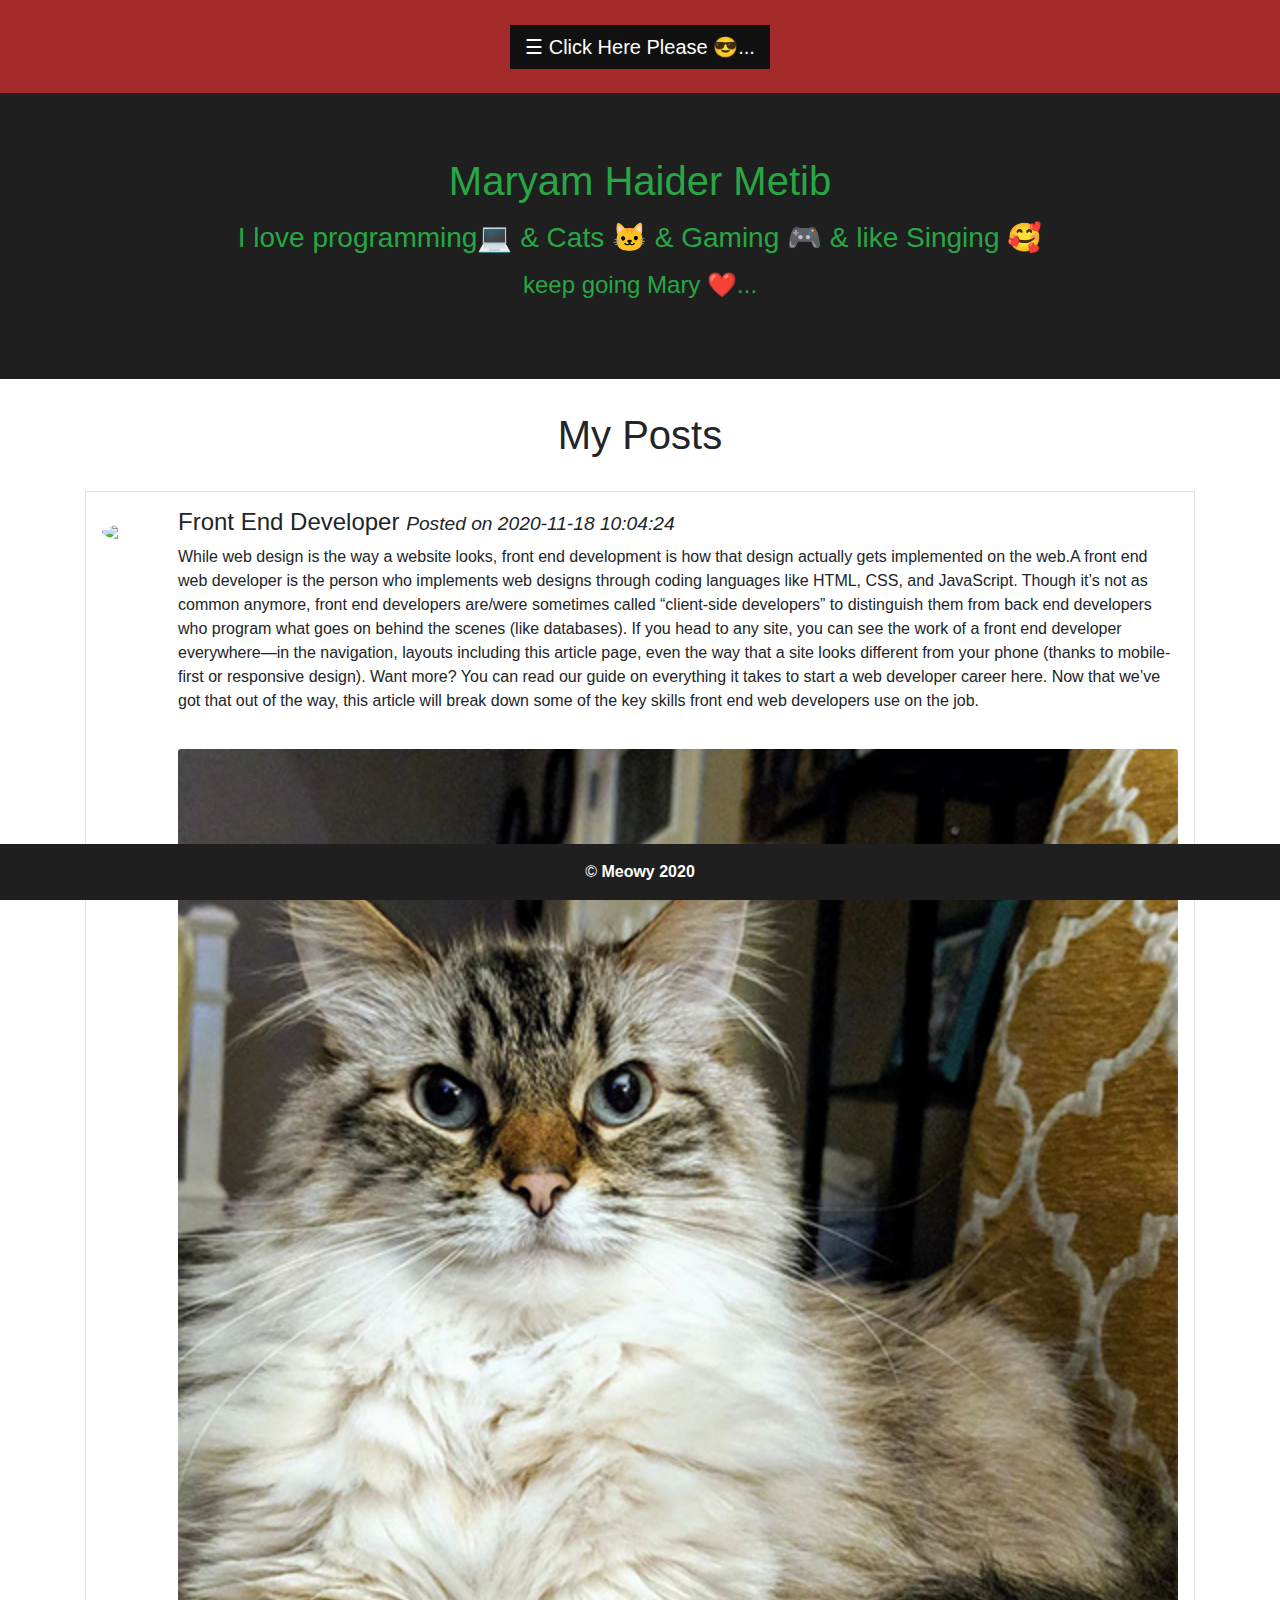
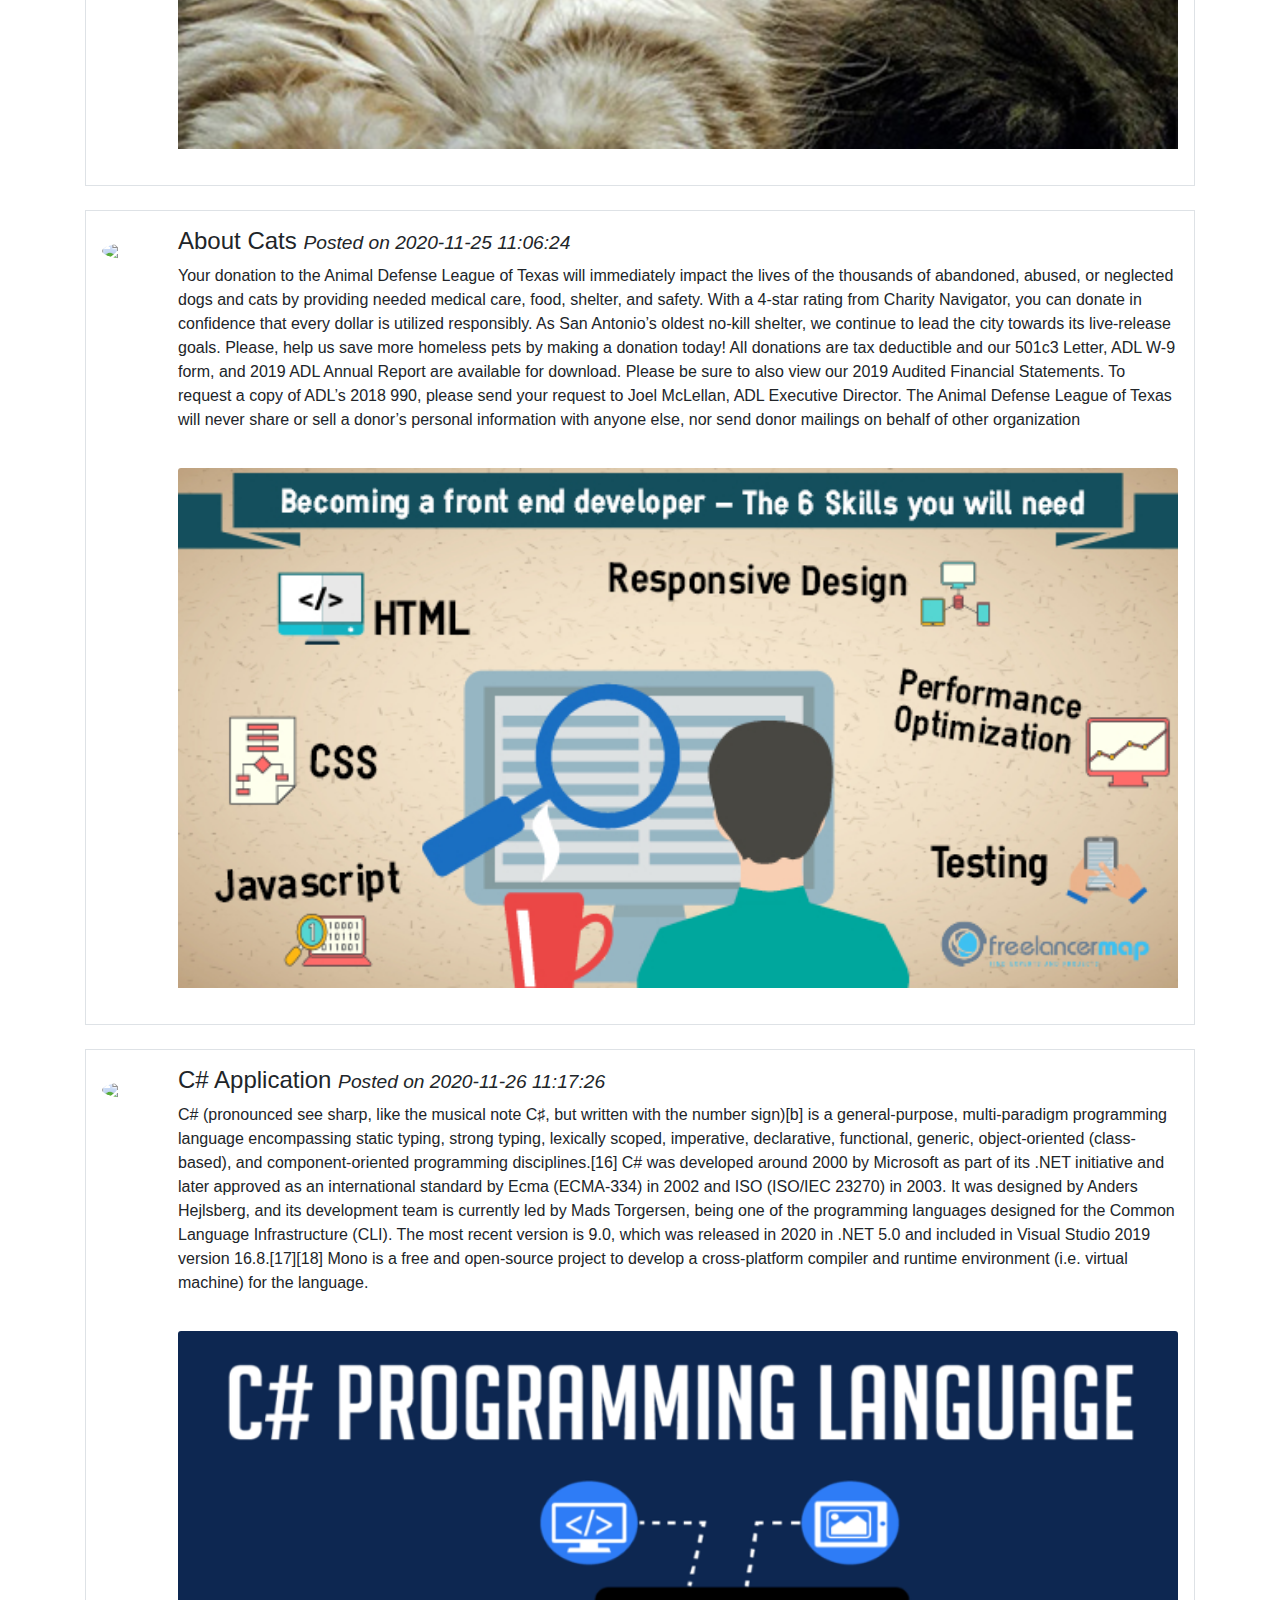
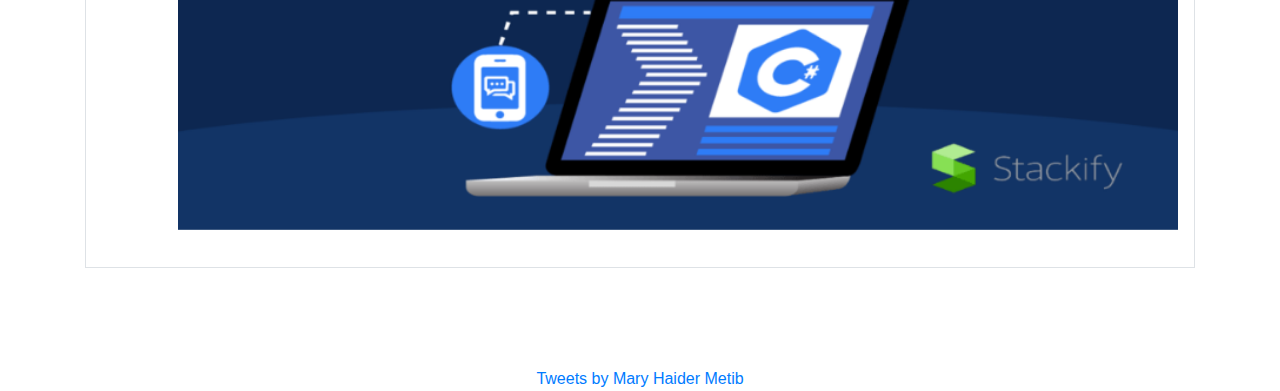
==== commit f4a2eddb: "add create post page" ====
--- a/index.html
+++ b/index.html
@@ -1,99 +1,131 @@
 <!DOCTYPE html>
 <html lang="en">
 <head>
-    <meta charset="UTF-8">
-    <meta name="viewport" content="width=device-width, initial-scale=1.0">
-    <title>Primary Page For Me</title>
-    
-    
-<link rel="stylesheet" href="https://maxcdn.bootstrapcdn.com/bootstrap/3.4.1/css/bootstrap.min.css">
+  <style>
+    footer{
+      left: 0;
+      bottom: 0;
+      width: 100%;
+      background-color: #1f1f1f;
+      color: white;
+      text-align: center;
+      position: fixed;
+    }
 
-  <script src="https://ajax.googleapis.com/ajax/libs/jquery/3.5.1/jquery.min.js"></script>
-  <script src="https://maxcdn.bootstrapcdn.com/bootstrap/3.4.1/js/bootstrap.min.js"></script>
+    .marginbottom{
+      margin-bottom: 75px ;
+    }
+  </style>
 
-  <link rel="stylesheet" href="https://cdnjs.cloudflare.com/ajax/libs/font-awesome/4.7.0/css/font-awesome.min.css">
- 
+<meta charset="utf-8">
+<meta name="viewport" content="width=device-width, initial-scale=1">
+<link rel="stylesheet" href="https://maxcdn.bootstrapcdn.com/bootstrap/4.5.2/css/bootstrap.min.css">
+<link rel="stylesheet" href="https://cdnjs.cloudflare.com/ajax/libs/font-awesome/4.7.0/css/font-awesome.min.css">
+<link rel="stylesheet" href="assets/css/style.css">
+<script src="https://ajax.googleapis.com/ajax/libs/jquery/3.5.1/jquery.min.js"></script>
+<script src="https://cdnjs.cloudflare.com/ajax/libs/popper.js/1.16.0/umd/popper.min.js"></script>
+<script src="https://maxcdn.bootstrapcdn.com/bootstrap/4.5.2/js/bootstrap.min.js"></script>
+  <link rel="stylesheet" href="nav.css">  
+</head>
+<body>  
+    <div id="mySidebar" class="sidebar">
+        <a href="javascript:void(0)" class="closebtn" onclick="closeNav()">×</a>
+        <a href="contact.html">Contact</a>
+        <a href="about.html">About</a>
+        <a href="login.html">Login</a>
+      </div>
+      
+      <div id="main" style="background-color:brown;">
+          
+        <h1 class="text-center"><button class="openbtn" onclick="openNav()">☰ Click Here Please 😎... </button>   </h1>  
+        
+      </div>
+      
+      <script>
+      function openNav() {
+        document.getElementById("mySidebar").style.width = "250px";
+        document.getElementById("main").style.marginLeft = "250px";
+      }
+      
+      function closeNav() {
+        document.getElementById("mySidebar").style.width = "0";
+        document.getElementById("main").style.marginLeft= "0";
+      }
+      </script>
 
 
-  <style>
-    body {font-family: Arial, Helvetica, sans-serif;}
-    
-    .navbar {
-      width: 100%;
-      background-color:brown;
-      overflow: auto;
-    }
-    
-    .navbar a {
-      float: left;
-      padding: 12px;
-      color: white;
-      text-decoration: none;
-      font-size: 17px;
-    }
-    
-    .navbar a:hover {
-      background-color:black;
-    }
-    
-    .active {
-      background-color: white;
-    }
-    
-    @media screen and (max-width: 500px) {
-      .navbar a {
-        float: none;
-        display: block;
-      }
-    }
-    </style>
- 
-</head>
-<body>
- 
-    <div class="navbar" style="margin-bottom: 0;">
-   <a type="button" class="btn" style="color: white;" href="home.html">My Home Page</a>
-        <a href="#"><i class="fa fa-fw fa-search"></i> Search</a> 
-        <a href="#"><i class="fa fa-fw fa-envelope"></i> Contact</a> 
-        <a href="#"><i class="fa fa-fw fa-user"></i> Login</a>
+
+
+
+
+
+  
+  <div class="jumbotron text-center jumbotron-fluid" style="background:#1f1f1f;margin-top: 0px;"  >
+      <div class=" text-success">
+      <div class="container">
+        <h1>Maryam Haider Metib</h1>
+        <p><h3>I love programming💻 & Cats 🐱 & Gaming 🎮 & like Singing 🥰</h3></p>
+        <p><h4>keep going Mary ❤...</h4></p>
       </div>
-   
+    </div>
+  </div>
 
-            <div id="myCarousel" class="carousel slide" data-ride="carousel">
-              <!-- Indicators -->
-              <ol class="carousel-indicators">
-                <li data-target="#myCarousel" data-slide-to="0" class="active"></li>
-                <li data-target="#myCarousel" data-slide-to="1"></li>
-                <li data-target="#myCarousel" data-slide-to="2"></li>
-              </ol>
-          
-              <!-- Wrapper for slides -->
-              <div class="carousel-inner">
-                <div class="item active" >
-                  
-              <img src="images/5.jpg" alt="Los Angeles" style="width:100%;">
-                     
-                </div>
-          
-                <div class="item">
-                  <img src="images/2.jpg" alt="Chicago" style="width:100%;">
-                </div>
-              
-                <div class="item">
-                  <img src="images/4.jpg" alt="New york" style="width:100%;">
-                </div>
-              </div>
-          
-              <!-- Left and right controls -->
-              <a class="left carousel-control" href="#myCarousel" data-slide="prev">
-                <span class="glyphicon glyphicon-chevron-left"></span>
-                <span class="sr-only">Previous</span>
-              </a>
-              <a class="right carousel-control" href="#myCarousel" data-slide="next">
-                <span class="glyphicon glyphicon-chevron-right"></span>
-                <span class="sr-only">Next</span>
-              </a>
-            </div>
-        
+  <h1 class="text-center">My Posts</h1><br>
+
+  <div class="container marginbottom">
+    <div class="media border p-3">
+      <img src="https://www.w3schools.com/bootstrap4/img_avatar6.png" class="mr-3 mt-3 rounded-circle" style="width:60px;">
+      <div class="media-body">
+          <h4>Front End Developer <small><i>Posted on 2020-11-18 10:04:24</i></small></h4>
+          <p>While web design is the way a website looks, front end development is how that design actually gets implemented on the web.A front end web developer is the person who implements web designs through coding languages like HTML, CSS, and JavaScript. Though it’s not as common anymore, front end developers are/were sometimes called “client-side developers” to distinguish them from back end developers who program what goes on behind the scenes (like databases). If you head to any site, you can see the work of a front end developer everywhere—in the navigation, layouts including this article page, even the way that a site looks different from your phone (thanks to mobile-first or responsive design). Want more? You can read our guide on everything it takes to start a web developer career here.
+
+            Now that we’ve got that out of the way, this article will break down some of the key skills front end web developers use on the job. </p> 
+          <img class="card-img-top" src="images/1.jpg" alt="Card image" style="width:100%">
+      </div>
+    </div>
+    <br>
+    <div class="media border p-3">
+      <img src="5.jpg" class="mr-3 mt-3 rounded-circle" style="width:60px;">
+      <div class="media-body">
+          <h4>About Cats <small><i>Posted on 2020-11-25 11:06:24</i></small></h4>
+          <p>Your donation to the Animal Defense League of Texas will immediately impact the lives of the thousands of abandoned, abused, or neglected dogs and cats by providing needed medical care, food, shelter, and safety. With a 4-star rating from Charity Navigator, you can donate in confidence that every dollar is utilized responsibly. As San Antonio’s oldest no-kill shelter, we continue to lead the city towards its live-release goals. Please, help us save more homeless pets by making a donation today!
+
+            All donations are tax deductible and our 501c3 Letter, ADL W-9 form, and 2019 ADL Annual Report are available for download. Please be sure to also view our 2019 Audited Financial Statements. To request a copy of ADL’s 2018 990, please send your request to Joel McLellan, ADL Executive Director.
+            
+            The Animal Defense League of Texas will never share or sell a donor’s personal information with anyone else, nor send donor mailings on behalf of other organization</p> 
+          <img class="card-img-top" src="images/2.jpg" alt="Card image" style="width:100%">
+      </div>
+    </div>
+    <br>
+    <div class="media border p-3">
+      <img src="https://www.w3schools.com/bootstrap4/img_avatar6.png" class="mr-3 mt-3 rounded-circle" style="width:60px;">
+      <div class="media-body">
+          <h4>C# Application <small><i>Posted on 2020-11-26 11:17:26</i></small></h4>
+          <p>C# (pronounced see sharp, like the musical note C♯, but written with the number sign)[b] is a general-purpose, multi-paradigm programming language encompassing static typing, strong typing, lexically scoped, imperative, declarative, functional, generic, object-oriented (class-based), and component-oriented programming disciplines.[16]
+
+            C# was developed around 2000 by Microsoft as part of its .NET initiative and later approved as an international standard by Ecma (ECMA-334) in 2002 and ISO (ISO/IEC 23270) in 2003. It was designed by Anders Hejlsberg, and its development team is currently led by Mads Torgersen, being one of the programming languages designed for the Common Language Infrastructure (CLI). The most recent version is 9.0, which was released in 2020 in .NET 5.0 and included in Visual Studio 2019 version 16.8.[17][18]
+            
+            Mono is a free and open-source project to develop a cross-platform compiler and runtime environment (i.e. virtual machine) for the language.</p> 
+          <img class="card-img-top" src="images/4.jpg" alt="Card image" style="width:100%">
+      </div>
+    </div>
+    <br>
+  </div>
+
+
+  <div class="container text-center">
+    <a class="twitter-timeline" href="https://twitter.com/HaiderMetib?ref_src=twsrc%5Etfw">Tweets by Mary Haider Metib</a> <script async src="https://platform.twitter.com/widgets.js" charset="utf-8"></script>
+     <script async src="https://platform.twitter.com/widgets.js" charset="utf-8"></script>
+  </div>
+
+
+
+
+
+  <footer class="footer mt-auto py-3">
+    <div class="container">
+      <span>&copy; <b>Meowy 2020</b></span>
+    </div>
+  </footer>
 </body>
 </html>--- a/assets/css/style.css
+++ b/assets/css/style.css
@@ -0,0 +1,22 @@
+footer{
+  left: 0;
+  bottom: 0;
+  width: 100%;
+  background-color: #1f1f1f;
+  color: white;
+  text-align: center;
+  position: fixed;
+}
+
+img{
+  margin-top:20px;
+  margin-bottom: 20px;
+}
+
+.footer-height{
+  padding-bottom: 3rem;
+}
+
+.about{
+  margin-top:20px;
+}
--- a/nav.css
+++ b/nav.css
@@ -0,0 +1,58 @@
+.sidebar {
+    height: 100%;
+    width: 0;
+    position: fixed;
+    z-index: 1;
+    top: 0;
+    left: 0;
+    background-color: #111;
+    overflow-x: hidden;
+    transition: 0.5s;
+    padding-top: 60px;
+  }
+  
+  .sidebar a {
+    padding: 8px 8px 8px 32px;
+    text-decoration: none;
+    font-size: 25px;
+    color: #818181;
+    display: block;
+    transition: 0.3s;
+  }
+  
+  .sidebar a:hover {
+    color: #f1f1f1;
+  }
+  
+  .sidebar .closebtn {
+    position: absolute;
+    top: 0;
+    right: 25px;
+    font-size: 36px;
+    margin-left: 50px;
+  }
+  
+  .openbtn {
+    font-size: 20px;
+    cursor: pointer;
+    background-color: #111;
+    color: white;
+    padding: 10px 15px;
+    border: none;
+  }
+  
+  .openbtn:hover {
+    background-color: #444;
+  }
+  
+  #main {
+    transition: margin-left .5s;
+    padding: 16px;
+  }
+  
+  /* On smaller screens, where height is less than 450px, change the style of the sidenav (less padding and a smaller font size) */
+  @media screen and (max-height: 450px) {
+    .sidebar {padding-top: 15px;}
+    .sidebar a {font-size: 18px;}
+  }
+  </style>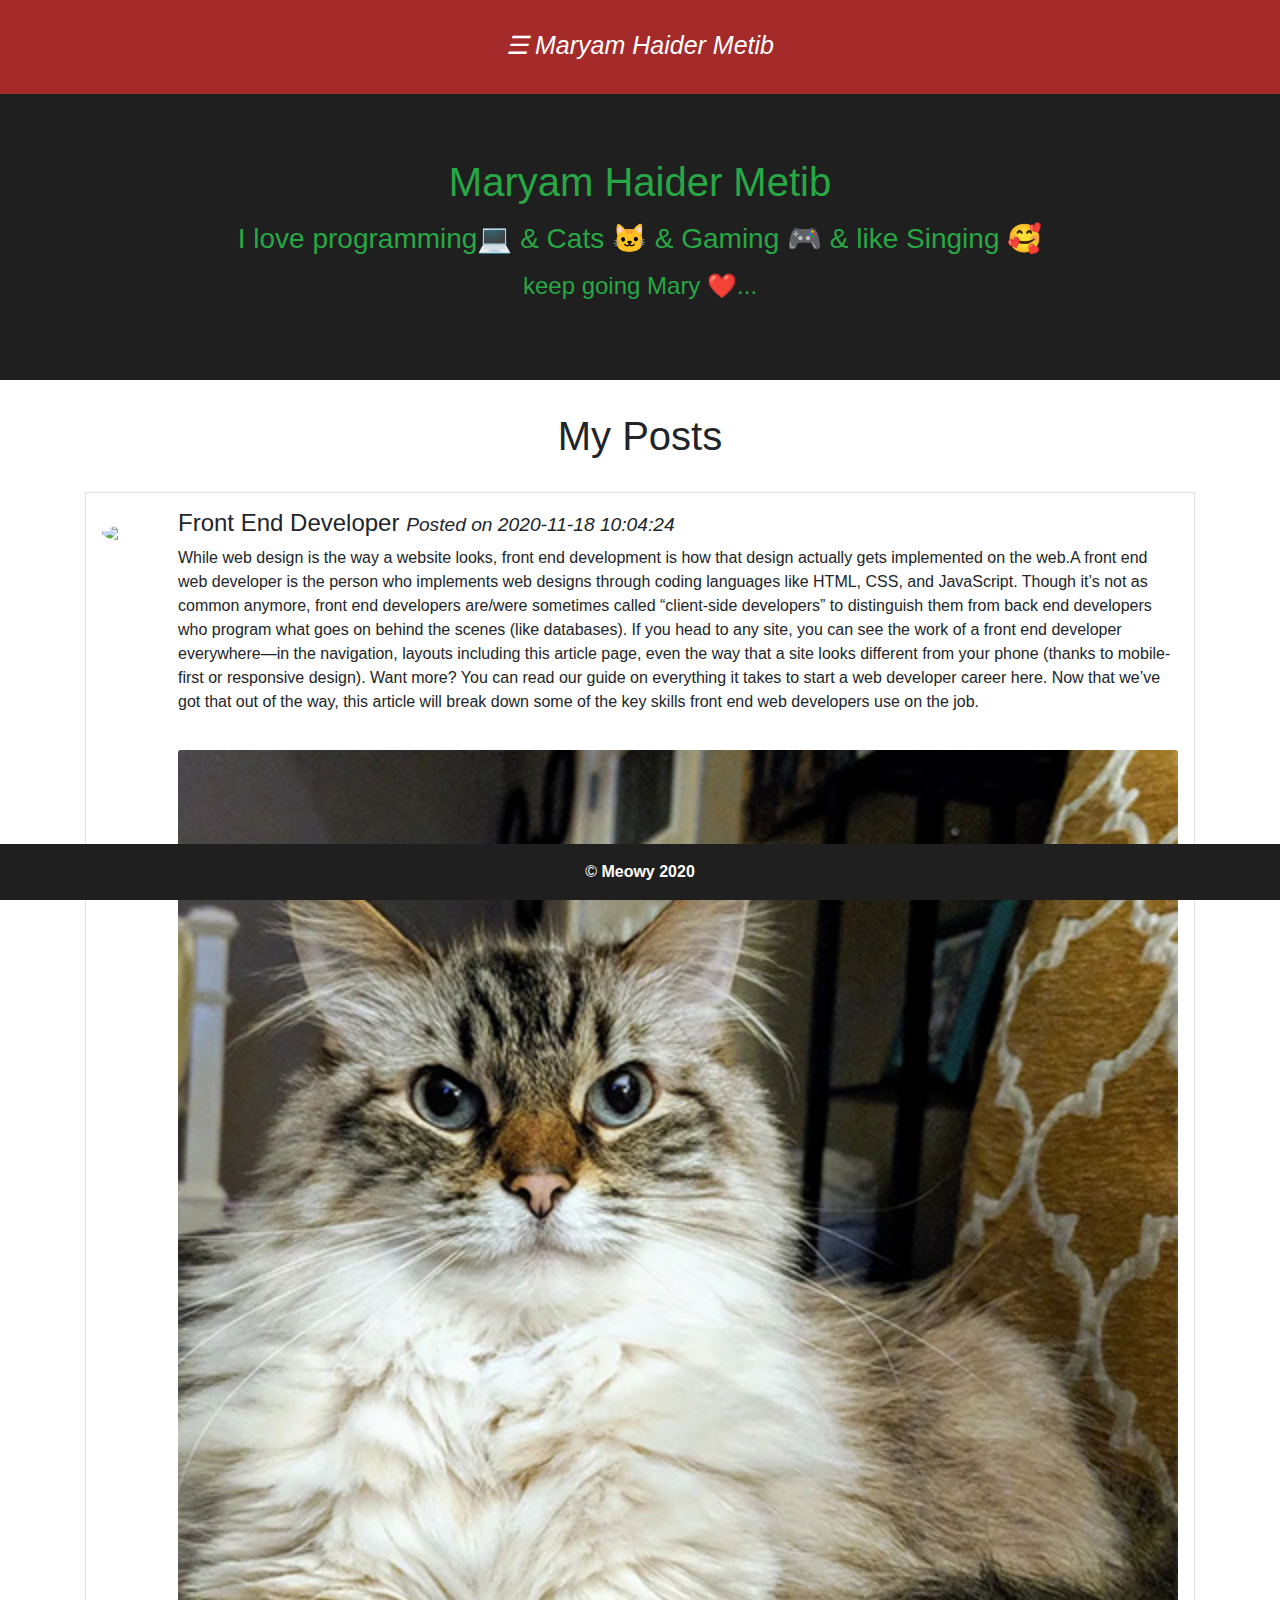
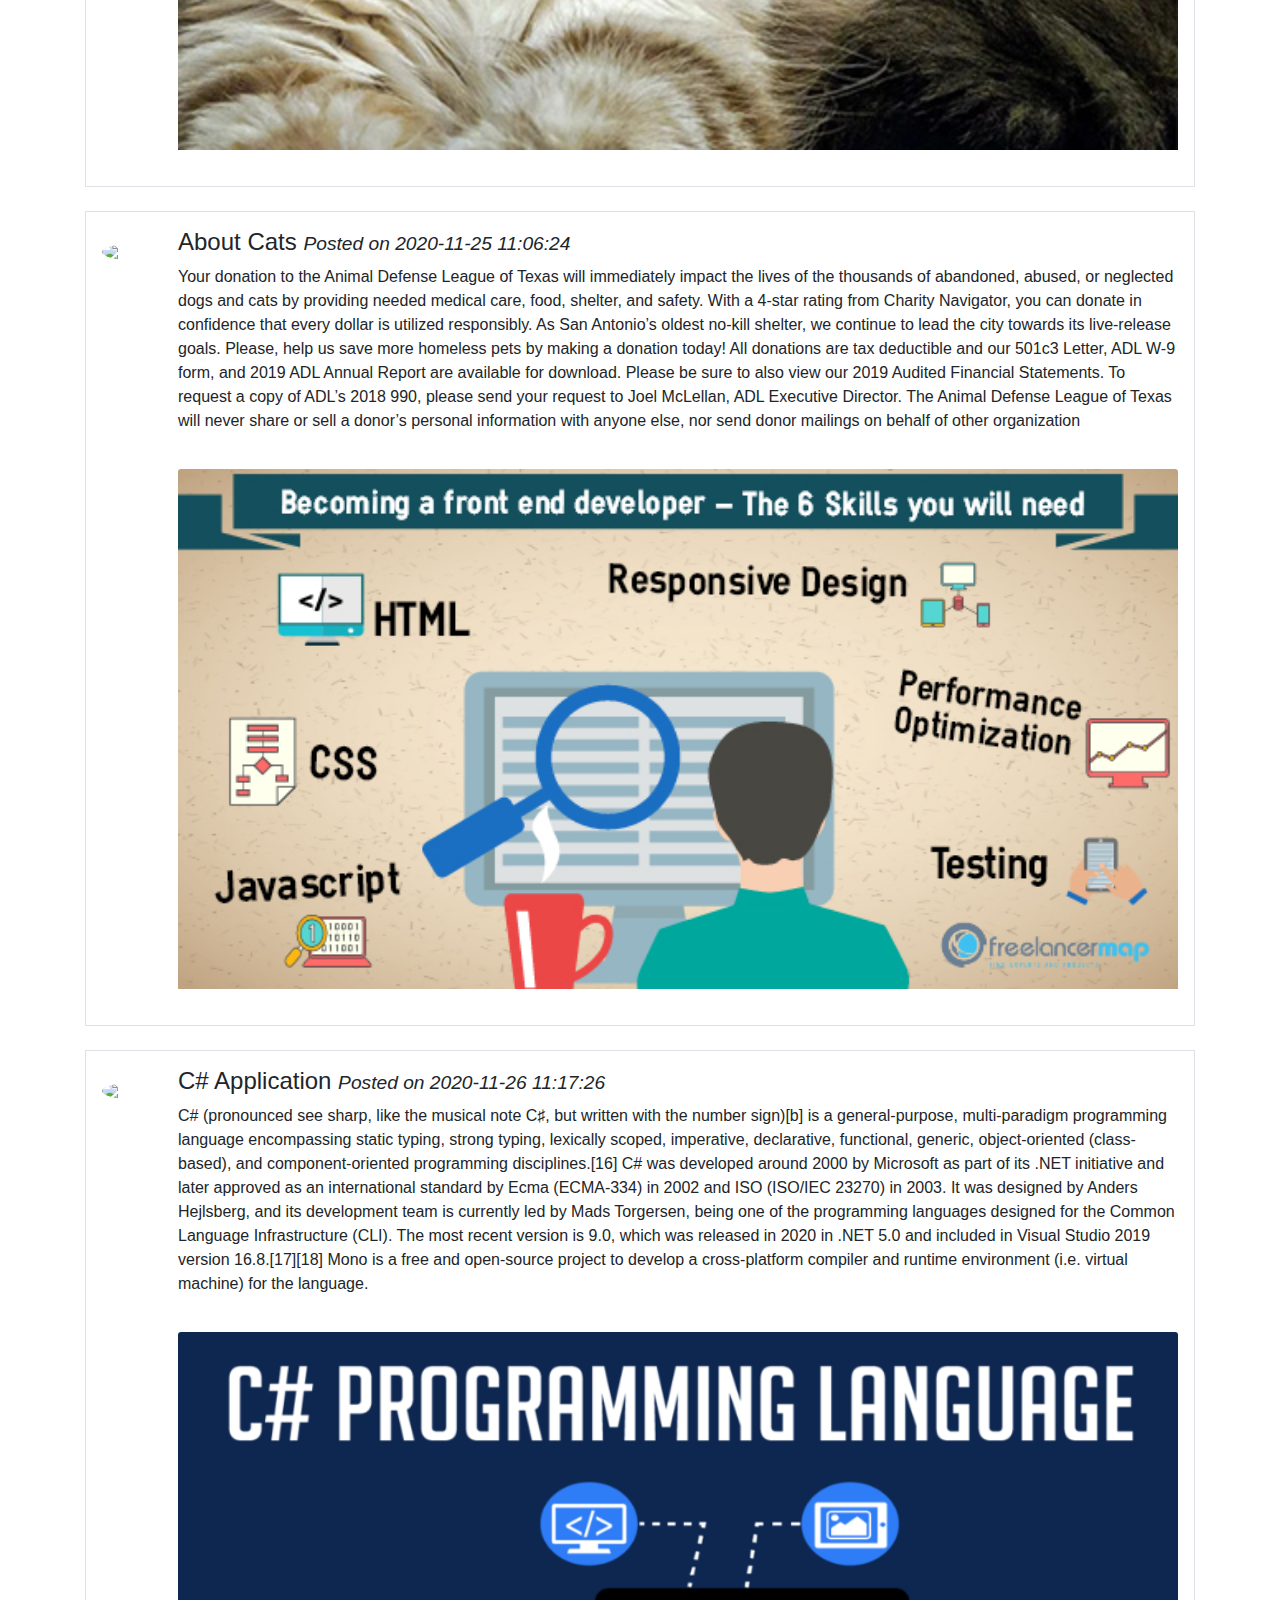
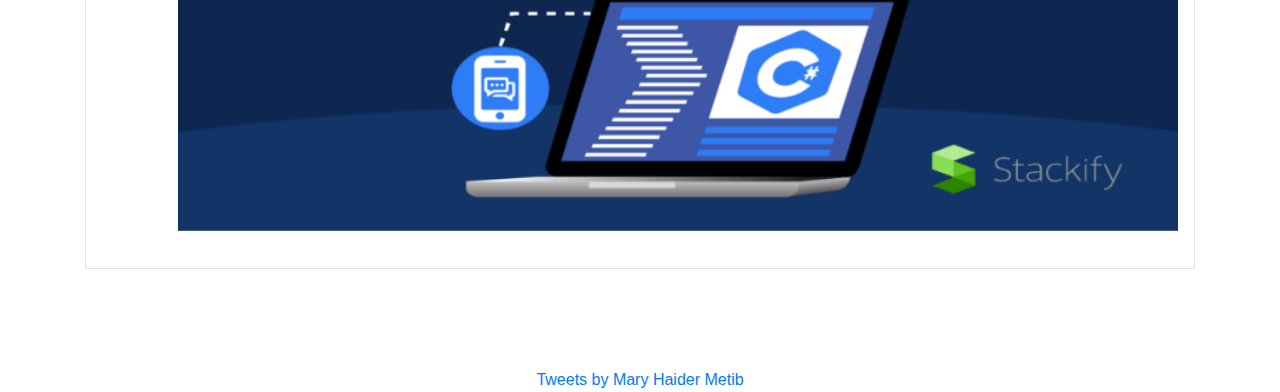
==== commit e6d8b180: "update" ====
--- a/index.html
+++ b/index.html
@@ -30,14 +30,14 @@
 <body>  
     <div id="mySidebar" class="sidebar">
         <a href="javascript:void(0)" class="closebtn" onclick="closeNav()">×</a>
-        <a href="contact.html">Contact</a>
-        <a href="about.html">About</a>
+        <a href="Template/contact.html">Contact</a>
+        <a href="Template/about.html">About</a>
         <a href="login.html">Login</a>
       </div>
       
       <div id="main" style="background-color:brown;">
           
-        <h1 class="text-center"><button class="openbtn" onclick="openNav()">☰ Click Here Please 😎... </button>   </h1>  
+        <h1 class="text-center"><button class="openbtn" onclick="openNav()" style="background-color: brown; font-style: italic; font-size: 25px;">☰ Maryam Haider Metib </button></h1>  
         
       </div>
       
@@ -93,7 +93,7 @@
             All donations are tax deductible and our 501c3 Letter, ADL W-9 form, and 2019 ADL Annual Report are available for download. Please be sure to also view our 2019 Audited Financial Statements. To request a copy of ADL’s 2018 990, please send your request to Joel McLellan, ADL Executive Director.
             
             The Animal Defense League of Texas will never share or sell a donor’s personal information with anyone else, nor send donor mailings on behalf of other organization</p> 
-          <img class="card-img-top" src="images/2.jpg" alt="Card image" style="width:100%">
+          <img class="card-img-top" src="/images/2.jpg" alt="Card image" style="width:100%">
       </div>
     </div>
     <br>
